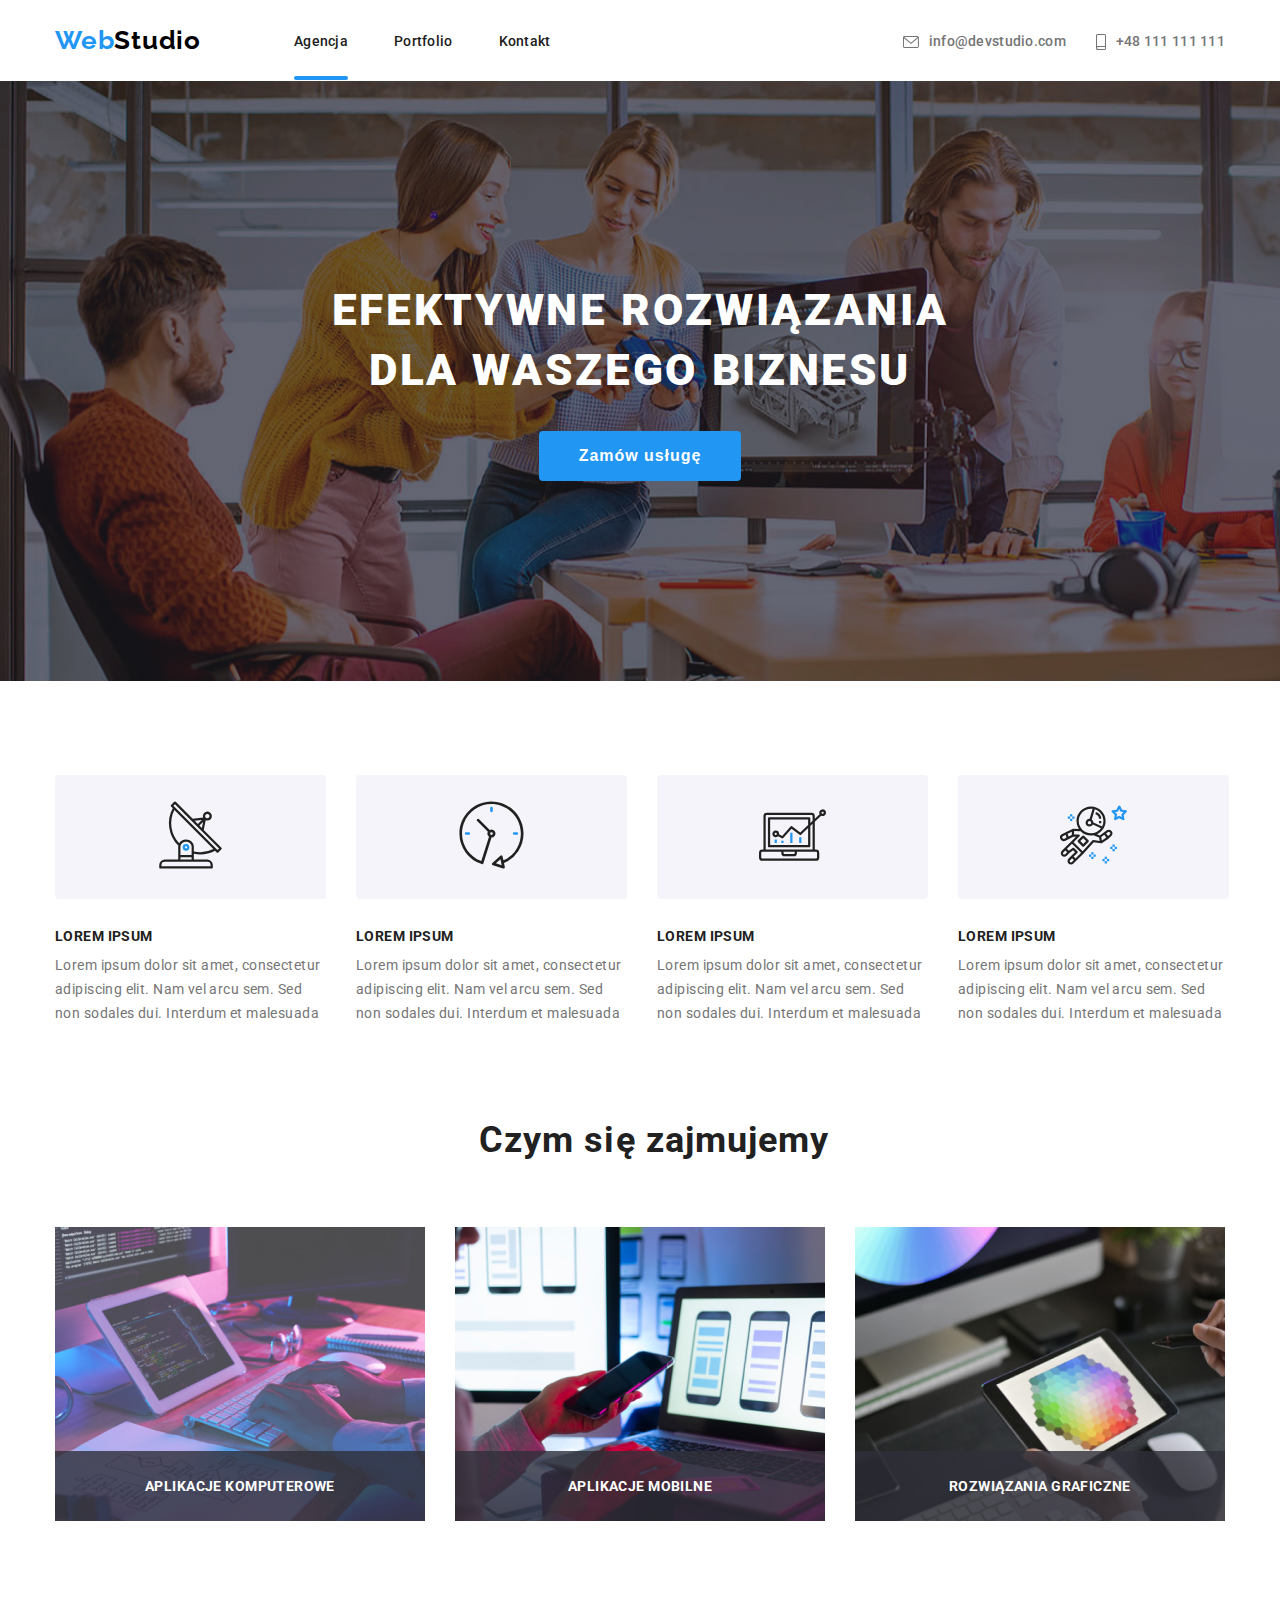
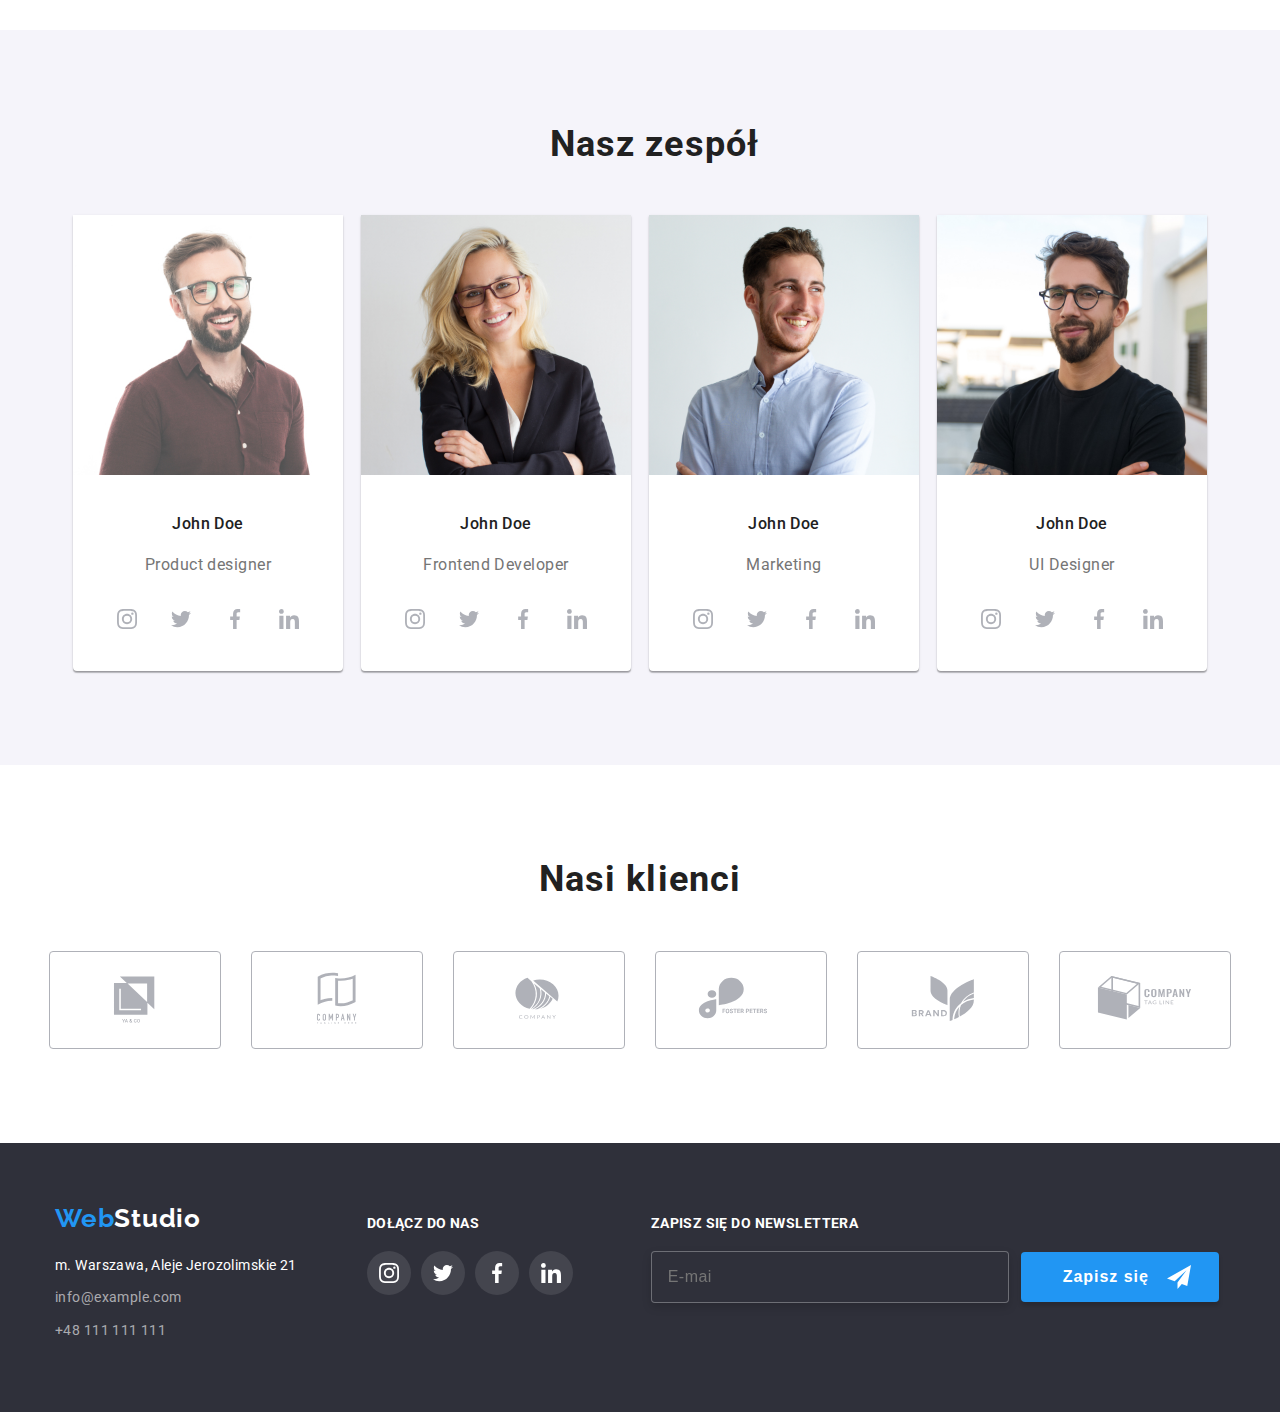
==== index.html @ a0b30bcf "BEM" ====
<!DOCTYPE html>
<html lang="pl">
  <head>
    <meta charset="UTF-8" />
    <meta http-equiv="X-UA-Compatible" content="IE=edge" />
    <meta name="viewport" content="width=device-width, initial-scale=1.0" />
    <title>WebStudio</title>
    <link rel="preconnect" href="https://fonts.googleapis.com" />
    <link rel="preconnect" href="https://fonts.gstatic.com" crossorigin />
    <link
      href="https://fonts.googleapis.com/css2?family=Raleway:wght@700&family=Roboto:wght@400;500;700;900&display=swap"
      rel="stylesheet"
    />
    <link rel="stylesheet" href="./css/styles.css" />
  </head>
  <body>
    <header class="header header--underline">
      <div class="container nav-container">
        <div class="nav-left nav-container">
          <a class="header_logo" href="./"><span class="logo--blue">Web</span>Studio</a>
          <nav>
            <ul class="list-flex nav">
              <li><a class="nav_link nav_link--active" href="./">Agencja</a></li>
              <li><a class="nav_link" href="./portfolio.html">Portfolio</a></li>
              <li><a class="nav_link" href="#">Kontakt</a></li>
            </ul>
          </nav>
        </div>
        <ul class="list-flex contact">
          <li>
            <a class="contact_link" href="mailto:info@devstudio.com"
              ><svg class="contact_icon" width="16" height="12">
                <use href="./images/icons.svg#icon-envelope"></use></svg
              >info@devstudio.com</a
            >
          </li>
          <li>
            <a class="contact_link" href="tel:+48111111111"
              ><svg class="contact_icon" width="10" height="16">
                <use href="./images/icons.svg#icon-smartphone"></use></svg
              >+48 111 111 111</a
            >
          </li>
        </ul>
      </div>
    </header>
    <main>
      <section class="section">
        <div class="hero">
          <div class="hero_image">
            <div class="container">
              <h1 class="hero_slogan">Efektywne rozwiązania dla waszego biznesu</h1>
              <button data-modal-open type="button" class="hero_button">Zamów usługę</button>
              <div class="modal_backdrop is-hidden" data-modal>
                <div class="modal">
                  <button data-modal-close type="button" class="modal_button">X</button>
                  <h3 class="modal_header">Zostaw swoje dane w formularzu poniżej</h3>
                  <form name="order-form">
                    <label class="modal_label">
                      <svg class="modal_icon" width="12" height="12">
                        <use href="./images/icons.svg#icon-person"></use>
                      </svg>
                      Imię
                      <input class="modal_input" type="name" name="name" autocomplete="on" />
                    </label>
                    <label class="modal_label">
                      <svg class="modal_icon" width="13" height="13">
                        <use href="./images/icons.svg#icon-telephone"></use>
                      </svg>
                      Telefon
                      <input class="modal_input" type="tel" name="phone" autocomplete="on" />
                    </label>
                    <label class="modal_label">
                      <svg class="modal_icon" width="15" height="12">
                        <use href="./images/icons.svg#icon-mail"></use>
                      </svg>
                      Email
                      <input class="modal_input" type="email" name="email" autocomplete="on" />
                    </label>
                    <label class="modal_label">
                      Feedback
                      <textarea
                        class="modal_comment-box"
                        name="comment"
                        placeholder="Wprowadź tekst"
                      ></textarea>
                    </label>
                    <label class="modal_checkbox-label">
                      <input class="modal_checkbox" type="checkbox" name="terms" />
                      <svg class="modal_checkbox-checked" width="13" height="10">
                        <use href="./images/icons.svg#icon-checked"></use>
                      </svg>
                      <span class="modal_terms"
                        >Oświadczam iż akceptuję <a class="modal_link" href="#">Regulamin</a> i
                        <a class="modal_link" href="#">Politykę Prywatności</a>.</span
                      >
                    </label>
                    <button class="modal_submit-button" type="submit">Wyślij</button>
                  </form>
                </div>
              </div>
            </div>
          </div>
        </div>
      </section>
      <section class="section">
        <div class="container">
          <div class="lorem-section">
            <article>
              <div class="lorem-section_icon">
                <svg width="67" height="70">
                  <use href="./images/icons.svg#icon-antenna"></use>
                </svg>
              </div>
              <h4 class="lorem-section_header">Lorem ipsum</h4>
              <p class="lorem-section_paragraph">
                Lorem ipsum dolor sit amet, consectetur adipiscing elit. Nam vel arcu sem. Sed non
                sodales dui. Interdum et malesuada
              </p>
            </article>
            <article>
              <div class="lorem-section_icon">
                <svg width="67" height="70">
                  <use href="./images/icons.svg#icon-clock"></use>
                </svg>
              </div>
              <h4 class="lorem-section_header">Lorem ipsum</h4>
              <p class="lorem-section_paragraph">
                Lorem ipsum dolor sit amet, consectetur adipiscing elit. Nam vel arcu sem. Sed non
                sodales dui. Interdum et malesuada
              </p>
            </article>
            <article>
              <div class="lorem-section_icon">
                <svg width="67" height="70">
                  <use href="./images/icons.svg#icon-diagram"></use>
                </svg>
              </div>
              <h4 class="lorem-section_header">Lorem ipsum</h4>
              <p class="lorem-section_paragraph">
                Lorem ipsum dolor sit amet, consectetur adipiscing elit. Nam vel arcu sem. Sed non
                sodales dui. Interdum et malesuada
              </p>
            </article>
            <article>
              <div class="lorem-section_icon">
                <svg width="67" height="70">
                  <use href="./images/icons.svg#icon-astronaut"></use>
                </svg>
              </div>
              <h4 class="lorem-section_header">Lorem ipsum</h4>
              <p class="lorem-section_paragraph">
                Lorem ipsum dolor sit amet, consectetur adipiscing elit. Nam vel arcu sem. Sed non
                sodales dui. Interdum et malesuada
              </p>
            </article>
          </div>
        </div>
      </section>
      <section class="section">
        <div class="container">
          <h2 class="mission_header">Czym się zajmujemy</h2>
          <div class="mission_flex">
            <ul class="list-flex">
              <li class="mission_frame">
                <div class="mission_box">
                  <img
                    class="mission_img"
                    src="images/desktop.jpg"
                    alt="biurko programisty"
                    width="370"
                    height="294"
                  />
                  <p class="mission_title">Aplikacje komputerowe</p>
                </div>
              </li>
              <li class="mission_frame">
                <div class="mission_box">
                  <img
                    class="mission_img"
                    src="images/smartphone.jpg"
                    alt="tworzenie aplikacji moblinej"
                    width="370"
                    height="294"
                  />
                  <p class="mission_title">Aplikacje mobilne</p>
                </div>
              </li>
              <li class="mission_frame">
                <div class="mission_box">
                  <img
                    class="mission_img"
                    src="images/colors.jpg"
                    alt="paleta kolorów"
                    width="370"
                    height="294"
                  />
                  <p class="mission_title">Rozwiązania graficzne</p>
                </div>
              </li>
            </ul>
          </div>
        </div>
      </section>
      <section class="section team">
        <div class="container">
          <h2 class="team_header">Nasz zespół</h2>
          <ul class="list-flex team_box">
            <li class="team_frame">
              <img
                src="images/productdesigner.jpg"
                alt="john doe, product designer"
                width="270"
                height="260"
              />
              <h3 class="team_name">John Doe</h3>
              <p class="team_position">Product designer</p>
              <div class="team_social-icons">
                <a class="team_icon-box" href="#">
                  <svg class="team_icon" width="20" height="20">
                    <use href="./images/icons.svg#icon-instagram"></use>
                  </svg>
                </a>
                <a class="team_icon-box" href="#">
                  <svg class="team_icon" width="20" height="20">
                    <use href="./images/icons.svg#icon-twitter"></use>
                  </svg>
                </a>
                <a class="team_icon-box" href="#">
                  <svg class="team_icon" width="20" height="20">
                    <use href="./images/icons.svg#icon-facebook"></use>
                  </svg>
                </a>
                <a class="team_icon-box" href="#">
                  <svg class="team_icon" width="20" height="20">
                    <use href="./images/icons.svg#icon-linkedin"></use>
                  </svg>
                </a>
              </div>
            </li>
            <li class="team_frame">
              <img
                src="images/frontenddev.jpg"
                alt="john doe, frontend developer"
                width="270"
                height="260"
              />
              <h3 class="team_name">John Doe</h3>
              <p class="team_position">Frontend Developer</p>
              <div class="team_social-icons">
                <a class="team_icon-box" href="#">
                  <svg class="team_icon" width="20" height="20">
                    <use href="./images/icons.svg#icon-instagram"></use>
                  </svg>
                </a>
                <a class="team_icon-box" href="#">
                  <svg class="team_icon" width="20" height="20">
                    <use href="./images/icons.svg#icon-twitter"></use>
                  </svg>
                </a>
                <a class="team_icon-box" href="#">
                  <svg class="team_icon" width="20" height="20">
                    <use href="./images/icons.svg#icon-facebook"></use>
                  </svg>
                </a>
                <a class="team_icon-box" href="#">
                  <svg class="team_icon" width="20" height="20">
                    <use href="./images/icons.svg#icon-linkedin"></use>
                  </svg>
                </a>
              </div>
            </li>
            <li class="team_frame">
              <img src="images/marketing.jpg" alt="john doe, marketing" width="270" height="260" />
              <h3 class="team_name">John Doe</h3>
              <p class="team_position">Marketing</p>
              <div class="team_social-icons">
                <a class="team_icon-box" href="#">
                  <svg class="team_icon" width="20" height="20">
                    <use href="./images/icons.svg#icon-instagram"></use>
                  </svg>
                </a>
                <a class="team_icon-box" href="#">
                  <svg class="team_icon" width="20" height="20">
                    <use href="./images/icons.svg#icon-twitter"></use>
                  </svg>
                </a>
                <a class="team_icon-box" href="#">
                  <svg class="team_icon" width="20" height="20">
                    <use href="./images/icons.svg#icon-facebook"></use>
                  </svg>
                </a>
                <a class="team_icon-box" href="#">
                  <svg class="team_icon" width="20" height="20">
                    <use href="./images/icons.svg#icon-linkedin"></use>
                  </svg>
                </a>
              </div>
            </li>
            <li class="team_frame">
              <img
                src="images/uidesigner.jpg"
                alt="john doe, UI designer"
                width="270"
                height="260"
              />
              <h3 class="team_name">John Doe</h3>
              <p class="team_position">UI Designer</p>
              <div class="team_social-icons">
                <a class="team_icon-box" href="#">
                  <svg class="team_icon" width="20" height="20">
                    <use href="./images/icons.svg#icon-instagram"></use>
                  </svg>
                </a>
                <a class="team_icon-box" href="#">
                  <svg class="team_icon" width="20" height="20">
                    <use href="./images/icons.svg#icon-twitter"></use>
                  </svg>
                </a>
                <a class="team_icon-box" href="#">
                  <svg class="team_icon" width="20" height="20">
                    <use href="./images/icons.svg#icon-facebook"></use>
                  </svg>
                </a>
                <a class="team_icon-box" href="#">
                  <svg class="team_icon" width="20" height="20">
                    <use href="./images/icons.svg#icon-linkedin"></use>
                  </svg>
                </a>
              </div>
            </li>
          </ul>
        </div>
      </section>
      <section class="section">
        <div class="container">
          <h2 class="clients_header">Nasi klienci</h2>
          <ul class="clients_list">
            <li>
              <a href="#" class="clients_link">
                <svg width="106" height="60">
                  <use href="./images/icons.svg#icon-logo1"></use>
                </svg>
              </a>
            </li>
            <li>
              <a href="#" class="clients_link">
                <svg width="106" height="60">
                  <use href="./images/icons.svg#icon-logo2"></use>
                </svg>
              </a>
            </li>
            <li>
              <a href="#" class="clients_link">
                <svg width="106" height="60">
                  <use href="./images/icons.svg#icon-logo3"></use>
                </svg>
              </a>
            </li>
            <li>
              <a href="#" class="clients_link">
                <svg width="106" height="60">
                  <use href="./images/icons.svg#icon-logo4"></use>
                </svg>
              </a>
            </li>
            <li>
              <a href="#" class="clients_link">
                <svg width="106" height="60">
                  <use href="./images/icons.svg#icon-logo5"></use>
                </svg>
              </a>
            </li>
            <li>
              <a href="#" class="clients_link">
                <svg width="106" height="60">
                  <use href="./images/icons.svg#icon-logo6"></use>
                </svg>
              </a>
            </li>
          </ul>
        </div>
      </section>
    </main>
    <footer class="footer">
      <div class="container footer_container">
        <div>
          <div class="footer_logo">
            <a href="./"><span class="logo--blue">Web</span>Studio</a>
          </div>
          <address>
            <p class="footer_address">m. Warszawa, Aleje Jerozolimskie 21</p>
            <p class="footer_address"><a href="mailto:info@example.com">info@example.com</a></p>
            <p class="footer_address"><a href="tel:+48111111111">+48 111 111 111</a></p>
          </address>
        </div>
        <div class="join">
          <h3 class="join_header">Dołącz do nas</h3>
          <ul class="list-flex join_social">
            <li>
              <a class="join_icon-box" href="#">
                <svg class="join_icon" width="20" height="20">
                  <use href="./images/icons.svg#icon-instagram"></use>
                </svg>
              </a>
            </li>
            <li>
              <a class="join_icon-box" href="#">
                <svg class="join_icon" width="20" height="20">
                  <use href="./images/icons.svg#icon-twitter"></use>
                </svg>
              </a>
            </li>
            <li>
              <a class="join_icon-box" href="#">
                <svg class="join_icon" width="20" height="20">
                  <use href="./images/icons.svg#icon-facebook"></use>
                </svg>
              </a>
            </li>
            <li>
              <a class="join_icon-box" href="#">
                <svg class="join_icon" width="20" height="20">
                  <use href="./images/icons.svg#icon-linkedin"></use>
                </svg>
              </a>
            </li>
          </ul>
        </div>
        <div class="newsletter">
          <h3 class="newsletter_header">Zapisz się do newslettera</h3>
          <form>
            <div class="newsletter_box">
              <label>
                <input
                  type="email"
                  name="email"
                  class="newsletter_input"
                  placeholder="E-mail"
                  autocomplete="on"
                />
              </label>
              <button class="newsletter_button" type="submit">
                Zapisz się
                <svg class="newsletter_icon" width="24" height="24">
                  <use href="./images/icons.svg#icon-send"></use>
                </svg>
              </button>
            </div>
          </form>
        </div>
      </div>
    </footer>
    <script src="./js/modal.js"></script>
  </body>
</html>
---- css/styles.css ----
:root {
  --white: #fff;
  --dark-grey: #212121;
  --light-grey: #757575;
  --blue: #2196f3;
  --gunmetal: #2f303a;
  --complementary: #f5f4fa;
  --icon-grey: #afb1b8;
}

body {
  font-family: 'Roboto', sans-serif;
}

* {
  box-sizing: border-box;
  margin: 0;
  padding: 0;
}

.list-flex {
  list-style-type: none;
  display: flex;
}

.section {
  padding-bottom: 94px;
}

.container {
  max-width: 1200px;
  margin: 0 auto;
  padding-left: 15px;
  padding-right: 15px;
}

/* Nav section */

.header {
  padding: 25px 0;
}

.header--underline {
  box-shadow: 0px 4px 4px -4px rgba(0, 0, 0, 0.25);
}

.nav-container {
  display: flex;
  justify-content: space-between;
  align-items: center;
}

.nav-left {
  gap: 0 93px;
}

.header_logo,
.header_logo:link,
.header_logo:visited {
  color: #000;
  font-family: 'Raleway', sans-serif;
  font-weight: 700;
  font-size: 26px;
  line-height: 1.19;
  letter-spacing: 0.03em;
  text-decoration: none;
}

.logo--blue {
  color: var(--blue);
}

.nav {
  gap: 0 46px;
}

.nav_link:link,
.nav_link:visited {
  font-size: 14px;
  font-weight: 500;
  line-height: 1.14;
  color: var(--dark-grey);
  letter-spacing: 0.02em;
  text-decoration: none;
}

.nav_link:hover,
.nav_link:focus,
.nav_link:active {
  color: var(--blue);
}

.nav_link--active {
  position: relative;
  color: var(--blue);
}

.nav_link--active::after {
  content: '';
  position: absolute;
  display: block;
  top: 43px;
  width: 100%;
  height: 4px;
  border-radius: 2px;
  background-color: var(--blue);
}

.contact {
  gap: 0 30px;
}

.contact_link:link,
.contact_link:visited {
  font-size: 14px;
  font-weight: 500;
  line-height: 1.14;
  color: var(--light-grey);
  letter-spacing: 0.02em;
  text-decoration: none;
}

.contact_link:hover,
.contact_link:active,
.contact_link:focus {
  color: var(--blue);
}

.contact_icon {
  vertical-align: middle;
  margin-right: 10px;
  fill: currentColor;
}

/* Agencja */

.hero {
  background-color: var(--gunmetal);
}

.hero_image {
  background: linear-gradient(to right, rgba(47, 48, 58, 0.4), rgba(47, 48, 58, 0.4)),
    url(../images/background.png);

  text-align: center;
  padding: 200px 0;
  margin: 0 auto;
  display: flex;
  text-align: center;
  max-width: 1600px;
}

.hero_slogan {
  font-weight: 900;
  font-size: 44px;
  line-height: 1.36;
  color: var(--white);
  text-transform: uppercase;
  text-align: center;
  vertical-align: top;
  letter-spacing: 0.06em;
  margin-bottom: 30px;
  max-width: 696px;
}

.hero_button {
  font-size: 16px;
  line-height: 1.87;
  font-weight: 700;
  color: var(--white);
  background-color: var(--blue);
  border: var(--blue);
  text-align: center;
  letter-spacing: 0.06em;
  border-radius: 4px;
  cursor: pointer;
  padding: 10px 40px;
  white-space: nowrap;
  transition-property: background-color, color, box-shadow;
  transition-duration: 250ms;
  transition-timing-function: cubic-bezier(0.4, 0, 0.2, 1);
}

.hero_button:hover,
.hero_button:focus {
  background-color: var(--white);
  color: var(--blue);
  box-shadow: 2px 2px 5px 0px rgba(33, 150, 243, 0.8);
}

/* Lorem section */

.lorem-section {
  display: flex;
  gap: 30px;
}

.lorem-section_icon {
  background-color: var(--complementary);
  padding: 25px 102px;
  border-radius: 4px;
}

.lorem-section_header {
  color: var(--dark-grey);
  font-size: 14px;
  line-height: 1.14;
  text-transform: uppercase;
  font-weight: 700;
  letter-spacing: 0.03em;
  padding-bottom: 10px;
  padding-top: 30px;
  text-align: left;
}

.lorem-section_paragraph {
  color: var(--light-grey);
  font-size: 14px;
  line-height: 1.7;
  font-weight: 400;
  letter-spacing: 0.03em;
}

/* Mission */

.mission_flex {
  display: flex;
  justify-content: center;
}

.mission_header {
  color: var(--dark-grey);
  font-size: 36px;
  line-height: 1.16;
  font-weight: 700;
  text-align: center;
  vertical-align: top;
  letter-spacing: 0.03em;
  padding: 0px 424px 50px 424px;
  white-space: nowrap;
}

.mission_frame {
  margin: 15px;
}

.mission_box {
  position: relative;
}

.mission_title {
  position: absolute;
  background: rgba(47, 48, 58, 0.8);
  color: var(--white);
  padding: 27px;
  font-size: 14px;
  font-weight: 700;
  text-align: center;
  vertical-align: top;
  letter-spacing: 0.03em;
  text-transform: uppercase;
  white-space: nowrap;
  bottom: 0;
  right: 0;
  left: 0;
}

.mission_img {
  display: block;
}

/* Team */

.team {
  background-color: var(--complementary);
  display: flex;
  justify-content: space-evenly;
}

.team_header {
  color: var(--dark-grey);
  font-size: 36px;
  line-height: 1.16;
  font-weight: 700;
  text-align: center;
  vertical-align: top;
  letter-spacing: 0.03em;
  padding: 94px 495px 50px 495px;
  white-space: nowrap;
}

.team_box {
  justify-content: space-evenly;
}

.team_frame {
  background-color: var(--white);
  border-radius: 0px 0px 4px 4px;
  box-shadow: 0px 1px 3px rgba(0, 0, 0, 0.12), 0px 1px 1px rgba(0, 0, 0, 0.14),
    0px 2px 1px rgba(0, 0, 0, 0.2);
  align-items: center;
  padding-bottom: 30px;
}

.team_name {
  color: var(--dark-grey);
  font-size: 16px;
  line-height: 1.9;
  font-weight: 500;
  text-align: center;
  vertical-align: top;
  letter-spacing: 0.03em;
  padding: 30px 99px 10px;
}

.team_position {
  color: var(--light-grey);
  font-size: 16px;
  line-height: 1.9;
  font-weight: 400;
  text-align: center;
  vertical-align: top;
  letter-spacing: 0.03em;
}

.team_social-icons {
  display: flex;
  padding: 0 32px;
  margin-top: 16px;
  gap: 10px;
}

.team_icon-box {
  background: rgba(255, 255, 255, 0.1);
  border-radius: 50%;
  padding: 12px 12px;
}

.team_icon-box:hover {
  background: var(--blue);
}

.team_icon {
  fill: var(--icon-grey);
  vertical-align: middle;
}

.team_icon-box:hover > .team_icon {
  fill: var(--white);
}

/* Clients */

.clients_header {
  color: var(--dark-grey);
  font-size: 36px;
  line-height: 1.16;
  font-weight: 700;
  text-align: center;
  vertical-align: top;
  letter-spacing: 0.03em;
  padding: 94px 424px 50px 424px;
}

.clients_list {
  justify-content: center;
  gap: 30px;
  list-style-type: none;
  display: flex;
}

.clients_link {
  display: block;
  border: 1px solid var(--icon-grey);
  border-radius: 4px;
  fill: var(--icon-grey);
  padding: 17.71px 32px 14.25px 32px;
}

.clients_link:hover {
  fill: var(--blue);
  border: 1px solid var(--blue);
  border-radius: 4px;
}

/* Footer */

.footer {
  background-color: var(--gunmetal);
  padding: 60px 0px;
}

.footer_container {
  display: flex;
  gap: 70px;
}

.footer_logo,
.footer_logo a:link,
.footer_logo a:visited {
  color: var(--white);
  font-family: 'Raleway', sans-serif;
  font-weight: 700;
  font-size: 26px;
  line-height: 1.19;
  letter-spacing: 0.03em;
  text-decoration: none;
  padding-bottom: 20px;
}

.footer_address {
  font-style: normal;
  color: var(--white);
  font-size: 14px;
  line-height: 1.7;
  letter-spacing: 0.03em;
  padding-bottom: 9px;
}

.footer_address a:link {
  color: rgba(255, 255, 255, 0.6);
  text-decoration: none;
}

.footer_address--odd {
  text-decoration: underline rgba(255, 255, 255, 0.6);
}

.join_header {
  color: var(--white);
  font-size: 14px;
  line-height: 1.16;
  font-weight: 700;
  letter-spacing: 0.03em;
  margin-bottom: 20px;
  text-transform: uppercase;
  padding-top: 12px;
}

.join_social {
  gap: 10px;
}

.join_icon-box {
  display: flex;
  background: rgba(255, 255, 255, 0.1);
  border-radius: 50%;
  padding: 12px 12px;
}

.join_icon-box:hover {
  background: var(--blue);
}

.join_icon {
  fill: var(--white);
  vertical-align: middle;
}

.newsletter {
  padding-left: 8px;
  padding-top: 12px;
}

.newsletter_header {
  color: var(--white);
  font-size: 14px;
  line-height: 1.16;
  font-weight: 700;
  letter-spacing: 0.03em;
  margin-bottom: 20px;
  text-transform: uppercase;
}

.newsletter_box {
  display: flex;
  gap: 12px;
  align-items: center;
}

.newsletter_input {
  background-color: var(--gunmetal);
  color: rgba(255, 255, 255, 0.6);
  border: 1px solid rgba(255, 255, 255, 0.3);
  filter: drop-shadow(0px 4px 4px rgba(0, 0, 0, 0.15));
  border-radius: 4px;
  letter-spacing: 0.03em;
  font-weight: 400;
  font-size: 16px;
  line-height: 1.25;
  padding: 15px 295px 15px 16px;
  max-width: 358px;
}

.newsletter_input:hover,
.newsletter_input:focus,
.newsletter_input:active {
  border: 1px solid rgba(33, 150, 243, 0.3);
  outline: none;
}

.newsletter_button {
  font-size: 16px;
  line-height: 1.87;
  font-weight: 700;
  color: var(--white);
  background-color: var(--blue);
  border: var(--blue);
  letter-spacing: 0.06em;
  border-radius: 4px;
  box-shadow: 0px 4px 4px rgba(0, 0, 0, 0.15);
  cursor: pointer;
  white-space: nowrap;
  display: flex;
  align-items: center;
  gap: 18px;
  padding: 10px 28px 10px 42px;
  transition-property: background-color, color, box-shadow;
  transition-duration: 250ms;
  transition-timing-function: cubic-bezier(0.4, 0, 0.2, 1);
}

.newsletter_icon {
  fill: var(--white);
}

.newsletter_button:hover,
.newsletter_button:focus {
  background-color: var(--white);
  color: var(--blue);
  box-shadow: 2px 2px 5px 0px rgba(33, 150, 243, 0.8);
}

.newsletter_button:hover > .newsletter_icon,
.newsletter_button:focus > .newsletter_icon {
  fill: var(--blue);
}

/* Portfolio */

.portfolio-nav {
  display: flex;
  margin: 100px auto 50px auto;
}

.portfolio-nav_btn {
  background-color: var(--complementary);
  color: var(--dark-grey);
  border: none;
  border-radius: 4px;
  text-align: center;
  font-weight: 500;
  font-size: 16px;
  line-height: 1.8;
  letter-spacing: 0.03em;
  cursor: pointer;
  padding: 6px 22px;
  margin-right: 8px;
}

.portfolio-nav_btn:hover,
.portfolio-nav_btn:focus {
  background-color: var(--blue);
  color: var(--white);
  border: none;
  border-radius: 4px;
  text-align: center;
  font-weight: 500;
  font-size: 16px;
  line-height: 1.8;
  letter-spacing: 0.03em;
  box-shadow: 0px 3px 1px rgba(0, 0, 0, 0.1), 0px 1px 2px rgba(0, 0, 0, 0.08),
    0px 2px 2px rgba(0, 0, 0, 0.12);
}

.portfolio {
  display: flex;
}

.portfolio_box {
  flex-wrap: wrap;
  justify-content: space-evenly;
}

.portfolio_display {
  border: 1px solid #eee;
  border-radius: 1px;
  margin-top: 30px;
}

.portfolio_display:hover {
  box-shadow: 0px 1px 1px rgba(0, 0, 0, 0.12), 0px 4px 4px rgba(0, 0, 0, 0.06),
    1px 4px 6px rgba(0, 0, 0, 0.16);
  border: 1px solid #eeeeee;
  cursor: pointer;
}

.portfolio_overlay {
  position: relative;
  width: 370px;
  height: 274px;
  overflow: hidden;
}

.portfolio_description {
  position: absolute;
  bottom: 0;
  left: 0;
  width: 100%;
  height: 100%;
  background-color: rgba(33, 150, 243, 0.9);
  transform: translatey(100%);
  transition: transform 250ms cubic-bezier(0.4, 0, 0.2, 1);
  color: var(--white);
  font-size: 18px;
  line-height: 1.6;
  font-weight: 400;
  text-align: left;
  letter-spacing: 0.03em;
  padding: 49px 45px 49px 24px;
}

.portfolio_display:hover .portfolio_description {
  transform: translatey(0);
}

.portfolio_header {
  color: var(--dark-grey);
  font-size: 18px;
  line-height: 2;
  font-weight: 700;
  text-align: left;
  vertical-align: top;
  letter-spacing: 0.06em;
  padding: 20px 24px 4px 24px;
}

.portfolio_product {
  color: var(--light-grey);
  font-size: 16px;
  line-height: 1.9;
  font-weight: 400;
  text-align: left;
  vertical-align: top;
  letter-spacing: 0.03em;
  padding: 4px 24px 20px 24px;
}

/* Modal */

.modal_backdrop {
  position: fixed;
  left: 0;
  top: 0;
  width: 100%;
  height: 100%;
  background: rgba(0, 0, 0, 0.2);
  transition-property: visibility, opacity;
  transition-duration: 500ms;
  transition-timing-function: ease-in-out;
  z-index: 1;
}

.is-hidden {
  pointer-events: none;
  visibility: hidden;
  opacity: 0;
}

.modal {
  width: 528px;
  height: 581px;
  background: var(--white);
  box-shadow: 0px 1px 3px rgba(0, 0, 0, 0.12), 0px 1px 1px rgba(0, 0, 0, 0.14),
    0px 2px 1px rgba(0, 0, 0, 0.2);
  border-radius: 4px;
  position: fixed;
  left: 50%;
  top: 50%;
  visibility: visible;
  transform: translate(-50%, -50%);
  padding: 40px;
}

.modal_button {
  color: #000;
  background-color: var(--white);
  border: 1px solid rgba(0, 0, 0, 0.1);
  border-radius: 50%;
  cursor: pointer;
  position: absolute;
  right: 8px;
  top: 8px;
  width: 30px;
  height: 30px;
}

.modal_button:hover,
.modal_button:focus {
  color: var(--blue);
}

.modal_header {
  color: var(--dark-grey);
  font-size: 20px;
  line-height: 1.15;
  font-weight: 700;
  text-align: center;
  letter-spacing: 0.03em;
  margin-bottom: 12px;
}

.modal_label {
  color: var(--light-grey);
  font-style: normal;
  font-weight: 400;
  font-size: 12px;
  line-height: 1.1;
  letter-spacing: 0.01em;
  margin-bottom: 10px;
  text-align: left;
  position: relative;
  display: block;
}

.modal_icon {
  position: absolute;
  top: 33px;
  left: 15px;
  fill: var(--dark-grey);
}

.modal_label:hover > .modal_icon,
.modal_label:focus > .modal_icon,
.modal_label:active > .modal_icon {
  fill: var(--blue);
}

.modal_input {
  border: 1px solid rgba(33, 33, 33, 0.2);
  border-radius: 4px;
  width: 100%;
  height: 40px;
  display: block;
  margin-top: 4px;
  padding-left: 42px;
}

.modal_input:hover,
.modal_input:focus,
.modal_input:active {
  border: 1px solid var(--blue);
  border-radius: 4px;
  outline: none;
}

.modal_comment-box {
  color: rgba(117, 117, 117, 0.5);
  border: 1px solid rgba(33, 33, 33, 0.2);
  border-radius: 4px;
  letter-spacing: 0.01em;
  font-weight: 400;
  font-size: 12px;
  line-height: 1.16;
  font-style: normal;
  font-family: 'Roboto';
  width: 100%;
  height: 120px;
  resize: none;
  padding: 12px 16px;
  margin-top: 4px;
  margin-bottom: 10px;
}

.modal_comment-box:hover,
.modal_comment-box:focus,
.modal_comment-box:active {
  border: 1px solid var(--blue);
  border-radius: 4px;
  outline: none;
}

.modal_checkbox-label {
  position: relative;
  display: flex;
  align-items: center;
  margin-left: 14px;
  gap: 7px;
}

.modal_checkbox {
  background: #fff;
  appearance: none;
  border: 2px solid var(--dark-grey);
  width: 15px;
  height: 14px;
  border-radius: 2px;
  opacity: 0.8;
}

.modal_checkbox-checked {
  position: absolute;
  fill: var(--white);
  top: 50%;
  left: 1px;
  transform: translateY(-50%);
  opacity: 0;
  transition: opacity 250ms cubic-bezier(0.4, 0, 0.2, 1);
}

.modal_checkbox:checked {
  border: var(--blue);
  background: var(--blue);
}

.modal_checkbox:checked + .modal_checkbox-checked {
  opacity: 1;
  fill: var(--white);
}

.modal_terms {
  font-style: normal;
  font-weight: 400;
  font-size: 14px;
  line-height: 1.7;
  color: var(--light-grey);
  letter-spacing: 0.03em;
}

.modal_link {
  color: var(--blue);
}

.modal_submit-button {
  font-size: 16px;
  line-height: 1.87;
  font-weight: 700;
  color: var(--white);
  background-color: var(--blue);
  border: var(--blue);
  text-align: center;
  letter-spacing: 0.06em;
  border-radius: 4px;
  box-shadow: 0px 4px 4px rgba(0, 0, 0, 0.15);
  cursor: pointer;
  padding: 10px 76px;
  margin-top: 30px;
  transition: box-shadow 250ms cubic-bezier(0.4, 0, 0.2, 1);
}

.modal_submit-button:hover,
.modal_submit-button:focus {
  box-shadow: 5px 5px 5px 0px rgba(117, 117, 117, 1);
}
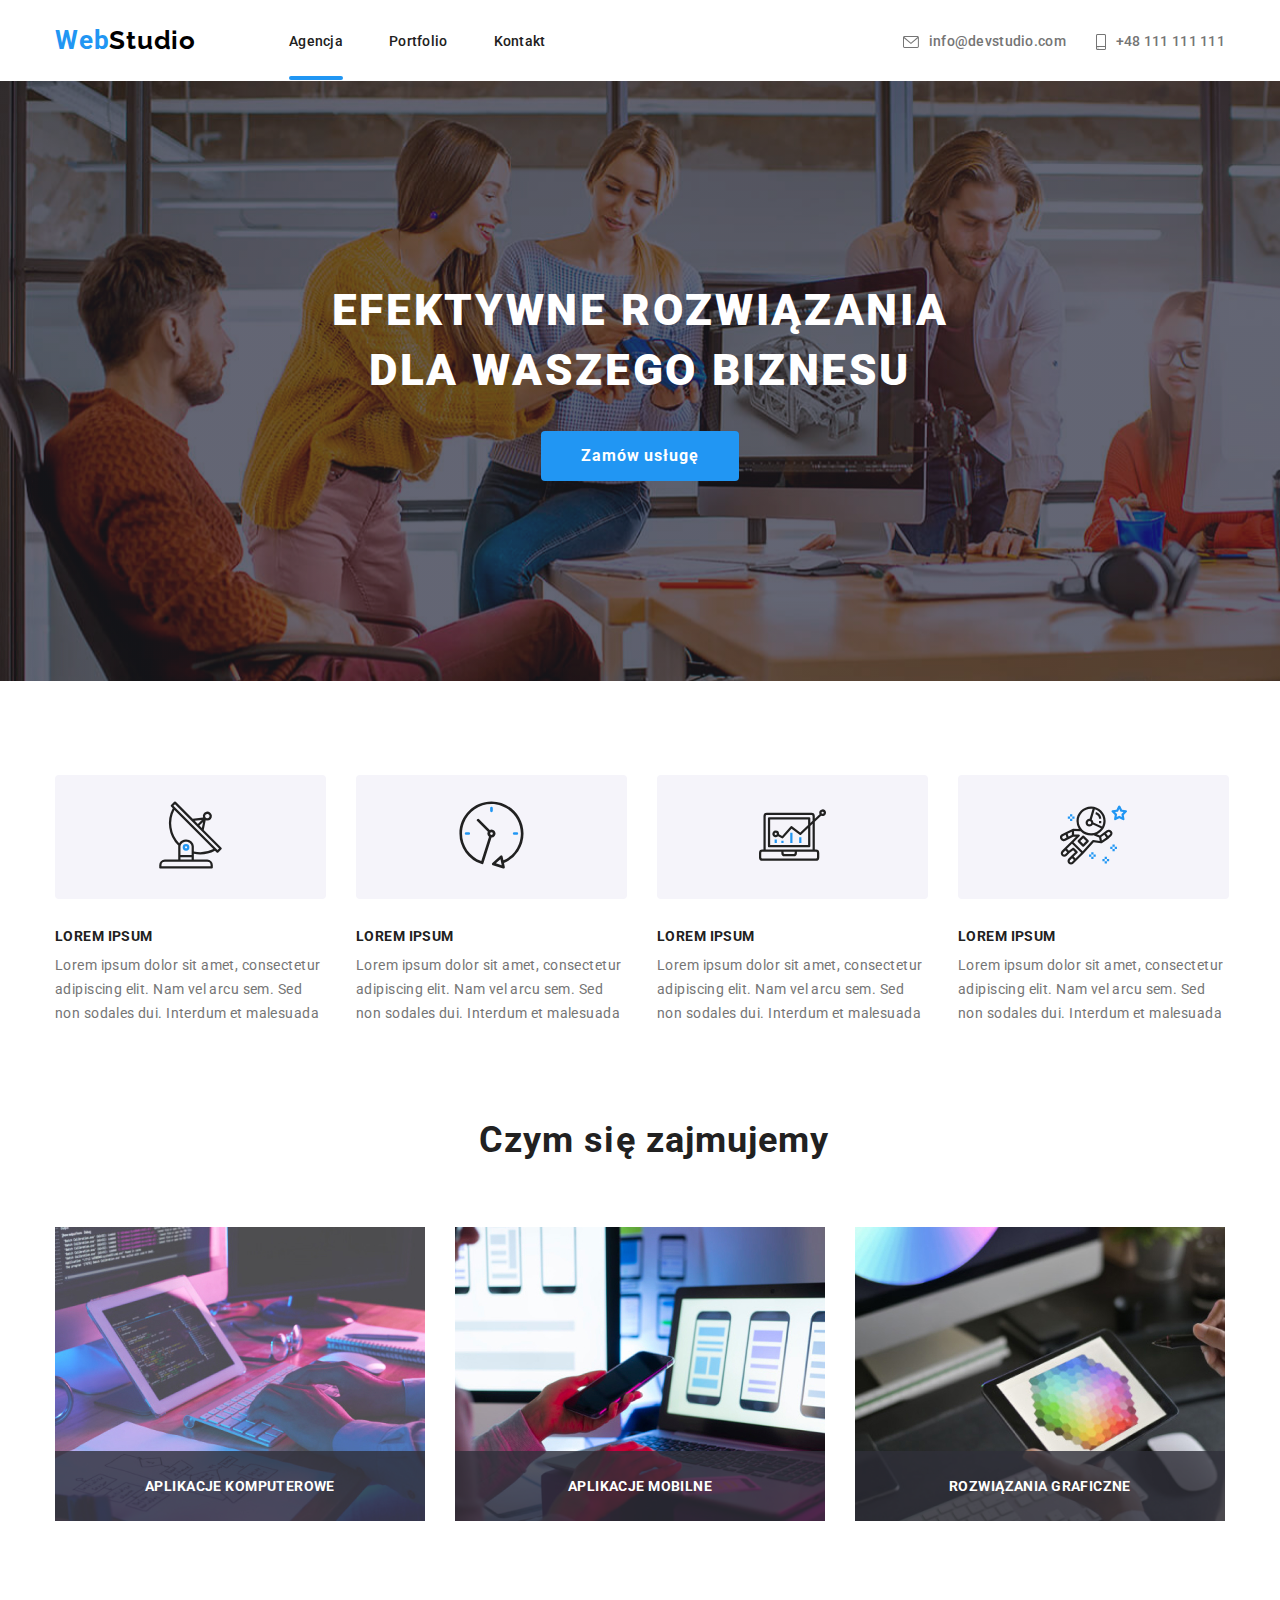
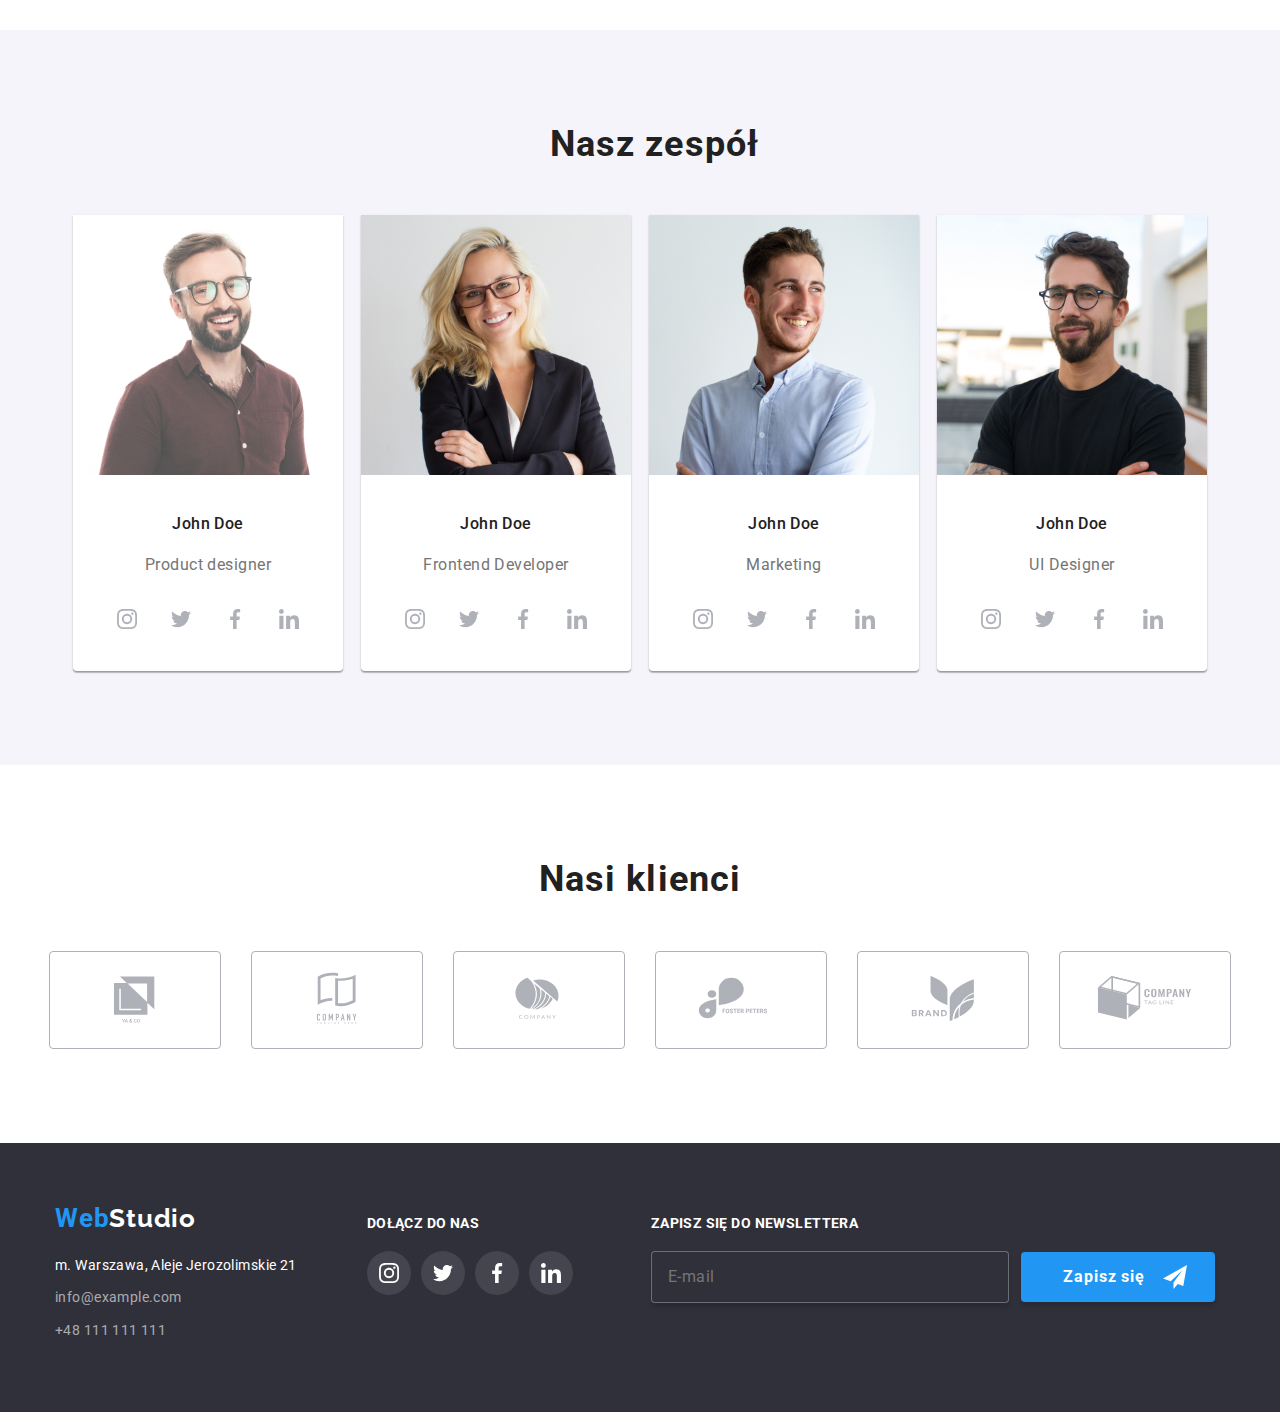
==== commit 8f7f86bf: "refactored CSS code" ====
--- a/index.html
+++ b/index.html
@@ -11,7 +11,7 @@
       href="https://fonts.googleapis.com/css2?family=Raleway:wght@700&family=Roboto:wght@400;500;700;900&display=swap"
       rel="stylesheet"
     />
-    <link rel="stylesheet" href="./css/styles.css" />
+    <link rel="stylesheet" href="./css/main.min.css" />
   </head>
   <body>
     <header class="header header--underline">
--- a/css/main.min.css
+++ b/css/main.min.css
@@ -0,0 +1 @@
+.logo,.footer_logo,.footer_logo a:link,.footer_logo a:visited,.header_logo,.header_logo:link,.header_logo:visited{font-family:"Raleway",sans-serif;font-weight:700;font-size:26px;line-height:1.19;letter-spacing:.03em;text-decoration:none}.button,.newsletter_button,.modal_submit-button,.hero_button{font-size:16px;line-height:1.87;font-weight:700;color:#fff;background-color:#2196f3;border:#2196f3;text-align:center;letter-spacing:.06em;border-radius:4px;cursor:pointer;white-space:nowrap}.info-header,.clients_header,.team_header,.mission_header{color:#212121;font-size:36px;line-height:1.16;font-weight:700;text-align:center;vertical-align:top;letter-spacing:.03em;white-space:nowrap}.social-box,.join_icon-box,.team_icon-box{background:rgba(255,255,255,.1);border-radius:50%;padding:12px 12px}.footer-header,.newsletter_header,.join_header{color:#fff;font-size:14px;line-height:1.16;font-weight:700;letter-spacing:.03em;margin-bottom:20px;text-transform:uppercase}.list-flex{list-style-type:none;display:-webkit-box;display:-ms-flexbox;display:flex}.section{padding-bottom:94px}.container{max-width:1200px;margin:0 auto;padding-left:15px;padding-right:15px}.header_logo,.header_logo:link,.header_logo:visited{color:#000}.logo--blue{color:#2196f3}.footer_logo,.footer_logo a:link,.footer_logo a:visited{color:#fff;padding-bottom:20px}.header{padding:25px 0}.header--underline{-webkit-box-shadow:0px 4px 4px -4px rgba(0,0,0,.25);box-shadow:0px 4px 4px -4px rgba(0,0,0,.25)}.nav-container{display:-webkit-box;display:-ms-flexbox;display:flex;-webkit-box-pack:justify;-ms-flex-pack:justify;justify-content:space-between;-webkit-box-align:center;-ms-flex-align:center;align-items:center}.nav-left{gap:0 93px}.nav{gap:0 46px}.nav_link:link,.nav_link:visited{font-size:14px;font-weight:500;line-height:1.14;color:#212121;letter-spacing:.02em;text-decoration:none}.nav_link:hover,.nav_link:focus,.nav_link:active{color:#2196f3}.nav_link--active{position:relative;color:#2196f3}.nav_link--active::after{content:"";position:absolute;display:block;top:43px;width:100%;height:4px;border-radius:2px;background-color:#2196f3}.contact{gap:0 30px}.contact_link:link,.contact_link:visited{font-size:14px;font-weight:500;line-height:1.14;color:#757575;letter-spacing:.02em;text-decoration:none}.contact_link:hover,.contact_link:active,.contact_link:focus{color:#2196f3}.contact_icon{vertical-align:middle;margin-right:10px;fill:currentColor}.hero{background-color:#2f303a}.hero_image{background:-webkit-gradient(linear, left top, right top, from(rgba(47, 48, 58, 0.4)), to(rgba(47, 48, 58, 0.4))),url(../images/background.png);background:linear-gradient(to right, rgba(47, 48, 58, 0.4), rgba(47, 48, 58, 0.4)),url(../images/background.png);text-align:center;padding:200px 0;margin:0 auto;display:-webkit-box;display:-ms-flexbox;display:flex;text-align:center;max-width:1600px}.hero_slogan{font-weight:900;font-size:44px;line-height:1.36;color:#fff;text-transform:uppercase;text-align:center;vertical-align:top;letter-spacing:.06em;margin-bottom:30px;max-width:696px}.hero_button{padding:10px 40px;white-space:nowrap;-webkit-transition-property:background-color,color,-webkit-box-shadow;transition-property:background-color,color,-webkit-box-shadow;transition-property:background-color,color,box-shadow;transition-property:background-color,color,box-shadow,-webkit-box-shadow;-webkit-transition-duration:250ms;transition-duration:250ms;-webkit-transition-timing-function:cubic-bezier(0.4, 0, 0.2, 1);transition-timing-function:cubic-bezier(0.4, 0, 0.2, 1)}.hero_button:hover,.hero_button:focus{background-color:#fff;color:#2196f3;-webkit-box-shadow:2px 2px 5px 0px rgba(33,150,243,.8);box-shadow:2px 2px 5px 0px rgba(33,150,243,.8)}.modal_backdrop{position:fixed;left:0;top:0;width:100%;height:100%;background:rgba(0,0,0,.2);-webkit-transition-property:visibility,opacity;transition-property:visibility,opacity;-webkit-transition-duration:500ms;transition-duration:500ms;-webkit-transition-timing-function:ease-in-out;transition-timing-function:ease-in-out;z-index:1}.is-hidden{pointer-events:none;visibility:hidden;opacity:0}.modal{width:528px;height:581px;background:#fff;-webkit-box-shadow:0px 1px 3px rgba(0,0,0,.12),0px 1px 1px rgba(0,0,0,.14),0px 2px 1px rgba(0,0,0,.2);box-shadow:0px 1px 3px rgba(0,0,0,.12),0px 1px 1px rgba(0,0,0,.14),0px 2px 1px rgba(0,0,0,.2);border-radius:4px;position:fixed;left:50%;top:50%;visibility:visible;-webkit-transform:translate(-50%, -50%);transform:translate(-50%, -50%);padding:40px}.modal_button{color:#000;background-color:#fff;border:1px solid rgba(0,0,0,.2);border-radius:50%;cursor:pointer;position:absolute;right:8px;top:8px;width:30px;height:30px}.modal_button:hover,.modal_button:focus{color:#2196f3}.modal_header{color:#212121;font-size:20px;line-height:1.15;font-weight:700;text-align:center;letter-spacing:.03em;margin-bottom:12px}.modal_label{color:#757575;font-style:normal;font-weight:400;font-size:12px;line-height:1.1;letter-spacing:.01em;margin-bottom:10px;text-align:left;position:relative;display:block}.modal_icon{position:absolute;top:33px;left:15px;fill:#212121}.modal_label:hover>.modal_icon,.modal_label:focus>.modal_icon,.modal_label:active>.modal_icon{fill:#2196f3}.modal_input{border:1px solid rgba(33,33,33,.2);border-radius:4px;width:100%;height:40px;display:block;margin-top:4px;padding-left:42px}.modal_input:hover,.modal_input:focus,.modal_input:active{border:1px solid #2196f3;border-radius:4px;outline:none}.modal_comment-box{color:rgba(117,117,117,.5);border:1px solid rgba(33,33,33,.2);border-radius:4px;letter-spacing:.01em;font-weight:400;font-size:12px;line-height:1.16;font-style:normal;font-family:"Roboto",sans-serif;width:100%;height:120px;resize:none;padding:12px 16px;margin-top:4px;margin-bottom:10px}.modal_comment-box:hover,.modal_comment-box:focus,.modal_comment-box:active{border:1px solid #2196f3;border-radius:4px;outline:none}.modal_checkbox-label{position:relative;display:-webkit-box;display:-ms-flexbox;display:flex;-webkit-box-align:center;-ms-flex-align:center;align-items:center;margin-left:14px;gap:7px}.modal_checkbox{background:#fff;-webkit-appearance:none;-moz-appearance:none;appearance:none;border:2px solid #212121;width:15px;height:14px;border-radius:2px;opacity:.8}.modal_checkbox-checked{position:absolute;fill:#fff;top:50%;left:1px;-webkit-transform:translateY(-50%);transform:translateY(-50%);opacity:0;-webkit-transition:opacity 250ms cubic-bezier(0.4, 0, 0.2, 1);transition:opacity 250ms cubic-bezier(0.4, 0, 0.2, 1)}.modal_checkbox:checked{border:#2196f3;background:#2196f3}.modal_checkbox:checked+.modal_checkbox-checked{opacity:1;fill:#fff}.modal_terms{font-style:normal;font-weight:400;font-size:14px;line-height:1.7;color:#757575;letter-spacing:.03em}.modal_link{color:#2196f3}.modal_submit-button{-webkit-box-shadow:0px 4px 4px rgba(0,0,0,.15);box-shadow:0px 4px 4px rgba(0,0,0,.15);padding:10px 76px;margin-top:30px;-webkit-transition:-webkit-box-shadow 250ms cubic-bezier(0.4, 0, 0.2, 1);transition:-webkit-box-shadow 250ms cubic-bezier(0.4, 0, 0.2, 1);transition:box-shadow 250ms cubic-bezier(0.4, 0, 0.2, 1);transition:box-shadow 250ms cubic-bezier(0.4, 0, 0.2, 1), -webkit-box-shadow 250ms cubic-bezier(0.4, 0, 0.2, 1)}.modal_submit-button:hover,.modal_submit-button:focus{-webkit-box-shadow:5px 5px 5px 0px #757575;box-shadow:5px 5px 5px 0px #757575}.lorem-section{display:-webkit-box;display:-ms-flexbox;display:flex;gap:30px}.lorem-section_icon{background-color:#f5f4fa;padding:25px 102px;border-radius:4px}.lorem-section_header{color:#212121;font-size:14px;line-height:1.14;text-transform:uppercase;font-weight:700;letter-spacing:.03em;padding-bottom:10px;padding-top:30px;text-align:left}.lorem-section_paragraph{color:#757575;font-size:14px;line-height:1.7;font-weight:400;letter-spacing:.03em}.mission_flex{display:-webkit-box;display:-ms-flexbox;display:flex;-webkit-box-pack:center;-ms-flex-pack:center;justify-content:center}.mission_header{padding:0px 424px 50px 424px}.mission_frame{margin:15px}.mission_box{position:relative}.mission_title{position:absolute;background:rgba(47,48,58,.8);color:#fff;padding:27px;font-size:14px;font-weight:700;text-align:center;vertical-align:top;letter-spacing:.03em;text-transform:uppercase;white-space:nowrap;bottom:0;right:0;left:0}.mission_img{display:block}.team{background-color:#f5f4fa;display:-webkit-box;display:-ms-flexbox;display:flex;-webkit-box-pack:space-evenly;-ms-flex-pack:space-evenly;justify-content:space-evenly}.team_header{padding:94px 495px 50px 495px}.team_box{-webkit-box-pack:space-evenly;-ms-flex-pack:space-evenly;justify-content:space-evenly}.team_frame{background-color:#fff;border-radius:0px 0px 4px 4px;-webkit-box-shadow:0px 1px 3px rgba(0,0,0,.12),0px 1px 1px rgba(0,0,0,.14),0px 2px 1px rgba(0,0,0,.2);box-shadow:0px 1px 3px rgba(0,0,0,.12),0px 1px 1px rgba(0,0,0,.14),0px 2px 1px rgba(0,0,0,.2);-webkit-box-align:center;-ms-flex-align:center;align-items:center;padding-bottom:30px}.team_name{color:#212121;font-size:16px;line-height:1.9;font-weight:500;text-align:center;vertical-align:top;letter-spacing:.03em;padding:30px 99px 10px}.team_position{color:#757575;font-size:16px;line-height:1.9;font-weight:400;text-align:center;vertical-align:top;letter-spacing:.03em}.team_social-icons{display:-webkit-box;display:-ms-flexbox;display:flex;padding:0 32px;margin-top:16px;gap:10px}.team_icon-box:hover{background:#2196f3}.team_icon{fill:#afb1b8;vertical-align:middle}.team_icon-box:hover>.team_icon{fill:#fff}.clients_header{padding:94px 424px 50px 424px}.clients_list{-webkit-box-pack:center;-ms-flex-pack:center;justify-content:center;gap:30px;list-style-type:none;display:-webkit-box;display:-ms-flexbox;display:flex}.clients_link{display:block;border:1px solid #afb1b8;border-radius:4px;fill:#afb1b8;padding:17.71px 32px 14.25px 32px}.clients_link:hover{fill:#2196f3;border:1px solid #2196f3;border-radius:4px}.footer{background-color:#2f303a;padding:60px 0px}.footer_container{display:-webkit-box;display:-ms-flexbox;display:flex;gap:70px}.footer_address{font-style:normal;color:#fff;font-size:14px;line-height:1.7;letter-spacing:.03em;padding-bottom:9px}.footer_address a:link{color:rgba(255,255,255,.6);text-decoration:none}.footer_address--odd{-webkit-text-decoration:underline rgba(255,255,255,.6);text-decoration:underline rgba(255,255,255,.6)}.join_header{padding-top:12px}.join_social{gap:10px}.join_icon-box{display:-webkit-box;display:-ms-flexbox;display:flex}.join_icon-box:hover{background:#2196f3}.join_icon{fill:#fff;vertical-align:middle}.newsletter{padding-left:8px;padding-top:12px}.newsletter_box{display:-webkit-box;display:-ms-flexbox;display:flex;gap:12px;-webkit-box-align:center;-ms-flex-align:center;align-items:center}.newsletter_input{background-color:#2f303a;color:rgba(255,255,255,.6);border:1px solid rgba(255,255,255,.3);-webkit-box-shadow:0px 4px 4px rgba(0,0,0,.15);box-shadow:0px 4px 4px rgba(0,0,0,.15);border-radius:4px;letter-spacing:.03em;font-weight:400;font-size:16px;line-height:1.25;padding:15px 295px 15px 16px;max-width:358px}.newsletter_input:hover,.newsletter_input:focus,.newsletter_input:active{border:1px solid rgba(33,150,243,.3);outline:none}.newsletter_button{-webkit-box-shadow:0px 4px 4px rgba(0,0,0,.15);box-shadow:0px 4px 4px rgba(0,0,0,.15);display:-webkit-box;display:-ms-flexbox;display:flex;-webkit-box-align:center;-ms-flex-align:center;align-items:center;gap:18px;padding:10px 28px 10px 42px;-webkit-transition-property:background-color,color,-webkit-box-shadow;transition-property:background-color,color,-webkit-box-shadow;transition-property:background-color,color,box-shadow;transition-property:background-color,color,box-shadow,-webkit-box-shadow;-webkit-transition-duration:250ms;transition-duration:250ms;-webkit-transition-timing-function:cubic-bezier(0.4, 0, 0.2, 1);transition-timing-function:cubic-bezier(0.4, 0, 0.2, 1)}.newsletter_button:hover,.newsletter_button:focus{background-color:#fff;color:#2196f3;-webkit-box-shadow:2px 2px 5px 0px rgba(33,150,243,.8);box-shadow:2px 2px 5px 0px rgba(33,150,243,.8)}.newsletter_icon{fill:#fff}.newsletter_button:hover>.newsletter_icon,.newsletter_button:focus>.newsletter_icon{fill:#2196f3}.portfolio-nav{display:-webkit-box;display:-ms-flexbox;display:flex;margin:100px auto 50px auto}.portfolio-nav_btn{background-color:#f5f4fa;color:#212121;border:none;border-radius:4px;text-align:center;font-weight:500;font-size:16px;line-height:1.8;letter-spacing:.03em;cursor:pointer;padding:6px 22px;margin-right:8px}.portfolio-nav_btn:hover,.portfolio-nav_btn:focus{background-color:#2196f3;color:#fff;border:none;border-radius:4px;text-align:center;font-weight:500;font-size:16px;line-height:1.8;letter-spacing:.03em;-webkit-box-shadow:0px 3px 1px rgba(0,0,0,.1),0px 1px 2px rgba(0,0,0,.08),0px 2px 2px rgba(0,0,0,.12);box-shadow:0px 3px 1px rgba(0,0,0,.1),0px 1px 2px rgba(0,0,0,.08),0px 2px 2px rgba(0,0,0,.12)}.portfolio{display:-webkit-box;display:-ms-flexbox;display:flex}.portfolio_box{-ms-flex-wrap:wrap;flex-wrap:wrap;-webkit-box-pack:space-evenly;-ms-flex-pack:space-evenly;justify-content:space-evenly}.portfolio_display{border:1px solid #eee;border-radius:1px;margin-top:30px}.portfolio_display:hover{-webkit-box-shadow:0px 1px 1px rgba(0,0,0,.12),0px 4px 4px rgba(0,0,0,.06),1px 4px 6px rgba(0,0,0,.16);box-shadow:0px 1px 1px rgba(0,0,0,.12),0px 4px 4px rgba(0,0,0,.06),1px 4px 6px rgba(0,0,0,.16);border:1px solid #eee;cursor:pointer}.portfolio_overlay{position:relative;width:370px;height:274px;overflow:hidden}.portfolio_description{position:absolute;bottom:0;left:0;width:100%;height:100%;background-color:rgba(33,150,243,.9);-webkit-transform:translatey(100%);transform:translatey(100%);-webkit-transition:-webkit-transform 250ms cubic-bezier(0.4, 0, 0.2, 1);transition:-webkit-transform 250ms cubic-bezier(0.4, 0, 0.2, 1);transition:transform 250ms cubic-bezier(0.4, 0, 0.2, 1);transition:transform 250ms cubic-bezier(0.4, 0, 0.2, 1), -webkit-transform 250ms cubic-bezier(0.4, 0, 0.2, 1);color:#fff;font-size:16px;line-height:1.6;font-weight:400;text-align:left;letter-spacing:.03em;padding:49px 45px 49px 24px}.portfolio_display:hover .portfolio_description{-webkit-transform:translatey(0);transform:translatey(0)}.portfolio_header{color:#212121;font-size:16px;line-height:2;font-weight:700;text-align:left;vertical-align:top;letter-spacing:.06em;padding:20px 24px 4px 24px}.portfolio_product{color:#757575;font-size:16px;line-height:1.9;font-weight:400;text-align:left;vertical-align:top;letter-spacing:.03em;padding:4px 24px 20px 24px}*{-webkit-box-sizing:border-box;box-sizing:border-box;margin:0;padding:0;font-family:"Roboto",sans-serif}/*# sourceMappingURL=main.min.css.map */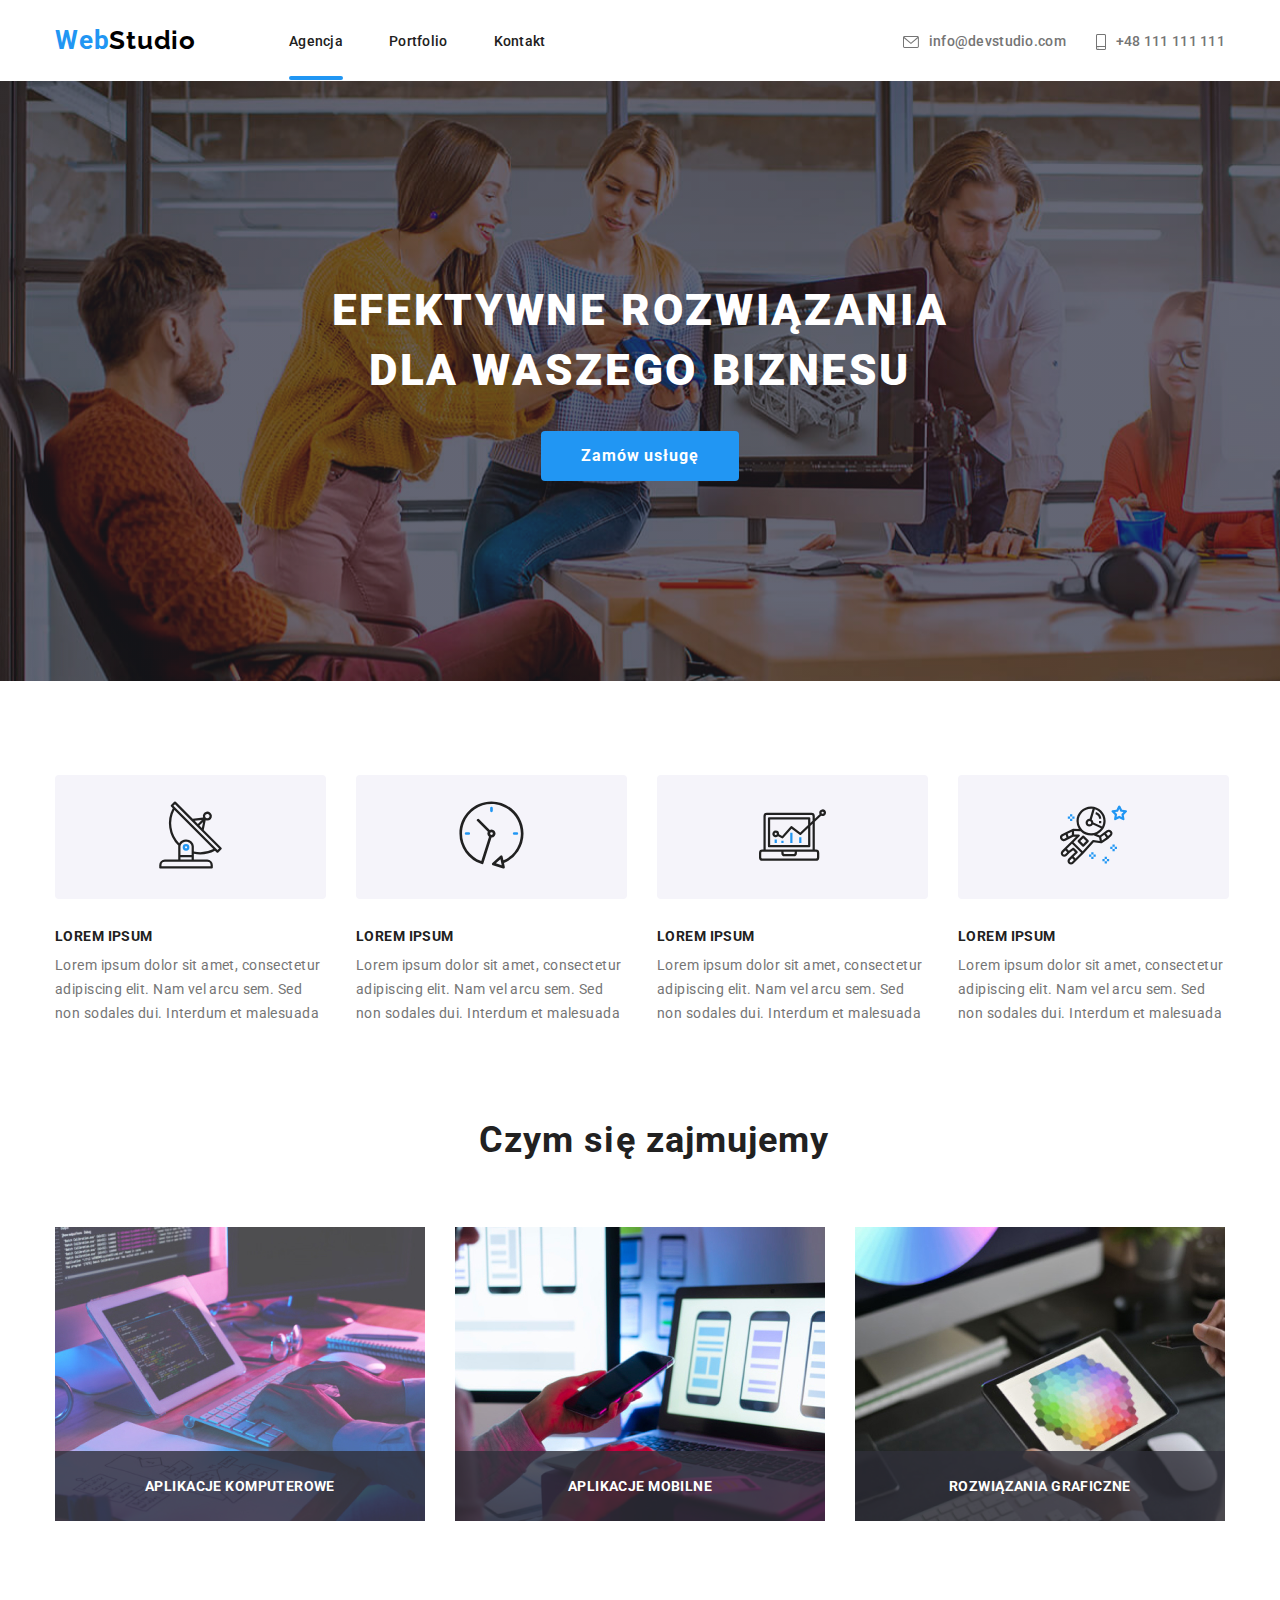
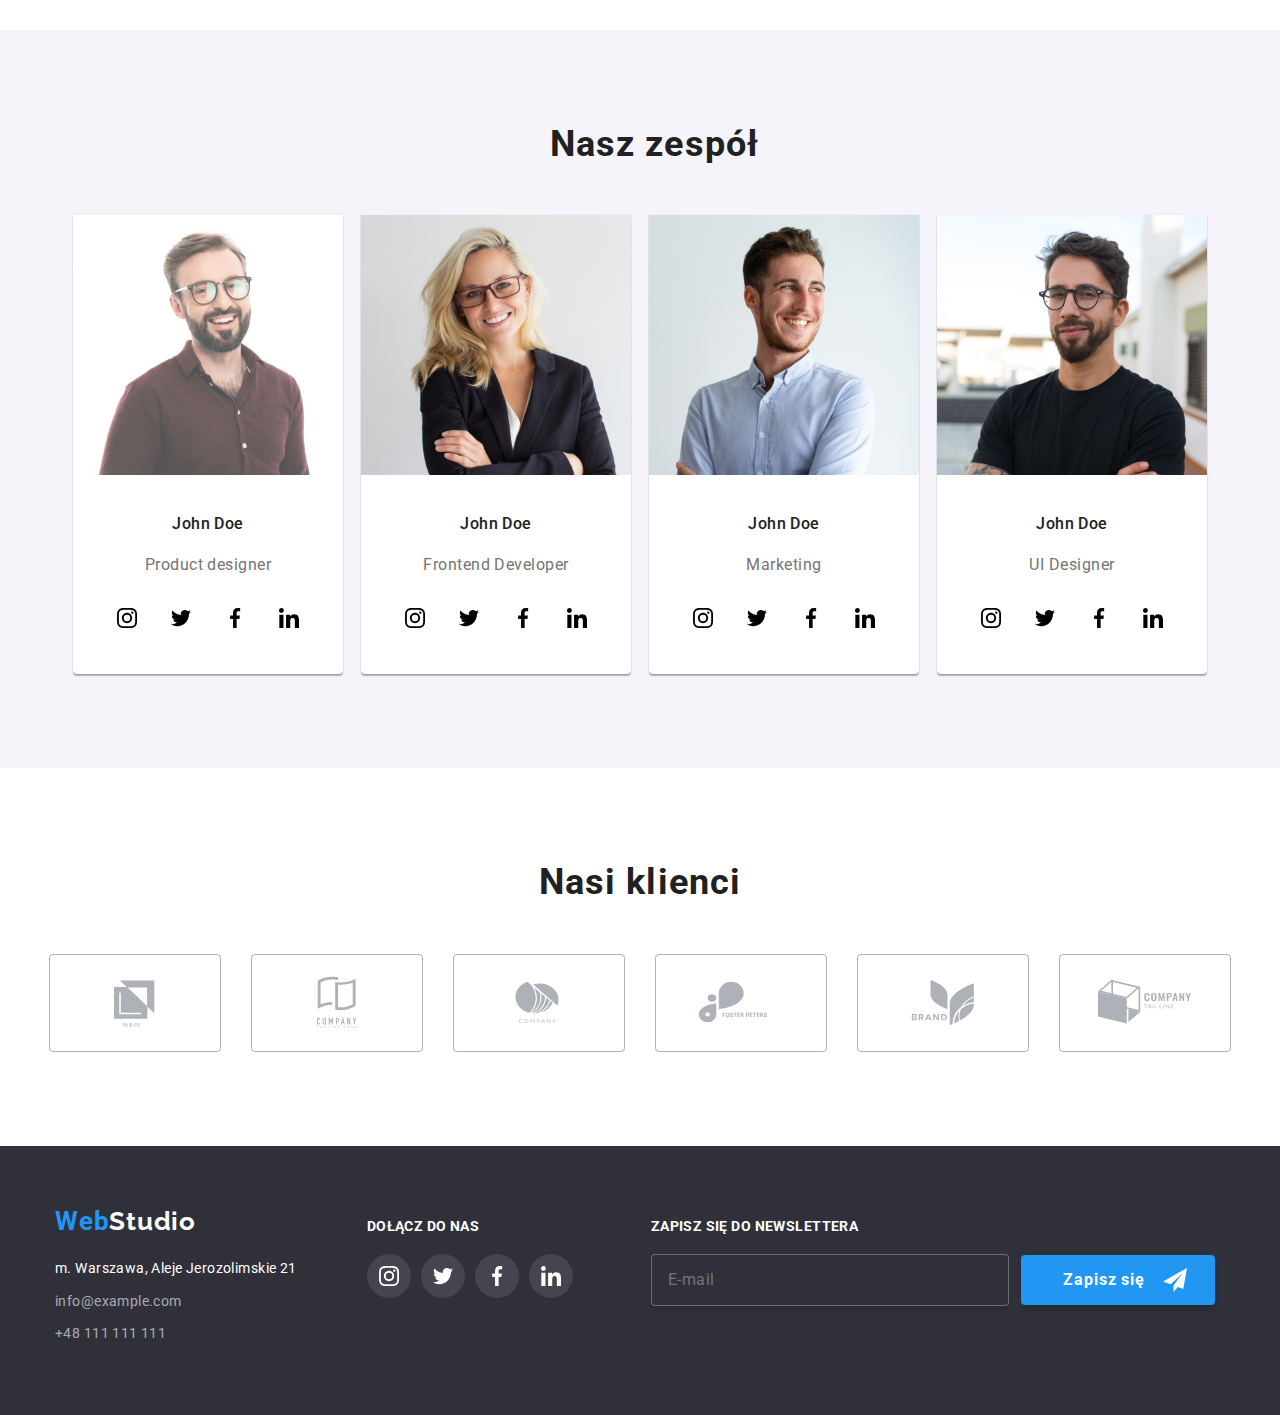
==== commit 6ddaa2c0: "fixed BEM in modal & corrected scss files" ====
--- a/index.html
+++ b/index.html
@@ -15,28 +15,28 @@
   </head>
   <body>
     <header class="header header--underline">
-      <div class="container nav-container">
-        <div class="nav-left nav-container">
-          <a class="header_logo" href="./"><span class="logo--blue">Web</span>Studio</a>
+      <div class="container header__container">
+        <div class="header__nav header__container">
+          <a class="header__logo" href="./"><span class="logo--blue">Web</span>Studio</a>
           <nav>
-            <ul class="list-flex nav">
-              <li><a class="nav_link nav_link--active" href="./">Agencja</a></li>
-              <li><a class="nav_link" href="./portfolio.html">Portfolio</a></li>
-              <li><a class="nav_link" href="#">Kontakt</a></li>
+            <ul class="list-flex header__nav-items">
+              <li><a class="header__nav-link header__nav-link--active" href="./">Agencja</a></li>
+              <li><a class="header__nav-link" href="./portfolio.html">Portfolio</a></li>
+              <li><a class="header__nav-link" href="#">Kontakt</a></li>
             </ul>
           </nav>
         </div>
-        <ul class="list-flex contact">
+        <ul class="list-flex header__contact">
           <li>
-            <a class="contact_link" href="mailto:info@devstudio.com"
-              ><svg class="contact_icon" width="16" height="12">
+            <a class="header__contact-link" href="mailto:info@devstudio.com"
+              ><svg class="header__contact-icon" width="16" height="12">
                 <use href="./images/icons.svg#icon-envelope"></use></svg
               >info@devstudio.com</a
             >
           </li>
           <li>
-            <a class="contact_link" href="tel:+48111111111"
-              ><svg class="contact_icon" width="10" height="16">
+            <a class="header__contact-link" href="tel:+48111111111"
+              ><svg class="header__contact-icon" width="10" height="16">
                 <use href="./images/icons.svg#icon-smartphone"></use></svg
               >+48 111 111 111</a
             >
@@ -47,58 +47,10 @@
     <main>
       <section class="section">
         <div class="hero">
-          <div class="hero_image">
+          <div class="hero__image">
             <div class="container">
-              <h1 class="hero_slogan">Efektywne rozwiązania dla waszego biznesu</h1>
-              <button data-modal-open type="button" class="hero_button">Zamów usługę</button>
-              <div class="modal_backdrop is-hidden" data-modal>
-                <div class="modal">
-                  <button data-modal-close type="button" class="modal_button">X</button>
-                  <h3 class="modal_header">Zostaw swoje dane w formularzu poniżej</h3>
-                  <form name="order-form">
-                    <label class="modal_label">
-                      <svg class="modal_icon" width="12" height="12">
-                        <use href="./images/icons.svg#icon-person"></use>
-                      </svg>
-                      Imię
-                      <input class="modal_input" type="name" name="name" autocomplete="on" />
-                    </label>
-                    <label class="modal_label">
-                      <svg class="modal_icon" width="13" height="13">
-                        <use href="./images/icons.svg#icon-telephone"></use>
-                      </svg>
-                      Telefon
-                      <input class="modal_input" type="tel" name="phone" autocomplete="on" />
-                    </label>
-                    <label class="modal_label">
-                      <svg class="modal_icon" width="15" height="12">
-                        <use href="./images/icons.svg#icon-mail"></use>
-                      </svg>
-                      Email
-                      <input class="modal_input" type="email" name="email" autocomplete="on" />
-                    </label>
-                    <label class="modal_label">
-                      Feedback
-                      <textarea
-                        class="modal_comment-box"
-                        name="comment"
-                        placeholder="Wprowadź tekst"
-                      ></textarea>
-                    </label>
-                    <label class="modal_checkbox-label">
-                      <input class="modal_checkbox" type="checkbox" name="terms" />
-                      <svg class="modal_checkbox-checked" width="13" height="10">
-                        <use href="./images/icons.svg#icon-checked"></use>
-                      </svg>
-                      <span class="modal_terms"
-                        >Oświadczam iż akceptuję <a class="modal_link" href="#">Regulamin</a> i
-                        <a class="modal_link" href="#">Politykę Prywatności</a>.</span
-                      >
-                    </label>
-                    <button class="modal_submit-button" type="submit">Wyślij</button>
-                  </form>
-                </div>
-              </div>
+              <h1 class="hero__slogan">Efektywne rozwiązania dla waszego biznesu</h1>
+              <button data-modal-open type="button" class="hero__button">Zamów usługę</button>
             </div>
           </div>
         </div>
@@ -107,49 +59,49 @@
         <div class="container">
           <div class="lorem-section">
             <article>
-              <div class="lorem-section_icon">
+              <div class="lorem-section__icon">
                 <svg width="67" height="70">
                   <use href="./images/icons.svg#icon-antenna"></use>
                 </svg>
               </div>
-              <h4 class="lorem-section_header">Lorem ipsum</h4>
-              <p class="lorem-section_paragraph">
+              <h4 class="lorem-section__header">Lorem ipsum</h4>
+              <p class="lorem-section__paragraph">
                 Lorem ipsum dolor sit amet, consectetur adipiscing elit. Nam vel arcu sem. Sed non
                 sodales dui. Interdum et malesuada
               </p>
             </article>
             <article>
-              <div class="lorem-section_icon">
+              <div class="lorem-section__icon">
                 <svg width="67" height="70">
                   <use href="./images/icons.svg#icon-clock"></use>
                 </svg>
               </div>
-              <h4 class="lorem-section_header">Lorem ipsum</h4>
-              <p class="lorem-section_paragraph">
+              <h4 class="lorem-section__header">Lorem ipsum</h4>
+              <p class="lorem-section__paragraph">
                 Lorem ipsum dolor sit amet, consectetur adipiscing elit. Nam vel arcu sem. Sed non
                 sodales dui. Interdum et malesuada
               </p>
             </article>
             <article>
-              <div class="lorem-section_icon">
+              <div class="lorem-section__icon">
                 <svg width="67" height="70">
                   <use href="./images/icons.svg#icon-diagram"></use>
                 </svg>
               </div>
-              <h4 class="lorem-section_header">Lorem ipsum</h4>
-              <p class="lorem-section_paragraph">
+              <h4 class="lorem-section__header">Lorem ipsum</h4>
+              <p class="lorem-section__paragraph">
                 Lorem ipsum dolor sit amet, consectetur adipiscing elit. Nam vel arcu sem. Sed non
                 sodales dui. Interdum et malesuada
               </p>
             </article>
             <article>
-              <div class="lorem-section_icon">
+              <div class="lorem-section__icon">
                 <svg width="67" height="70">
                   <use href="./images/icons.svg#icon-astronaut"></use>
                 </svg>
               </div>
-              <h4 class="lorem-section_header">Lorem ipsum</h4>
-              <p class="lorem-section_paragraph">
+              <h4 class="lorem-section__header">Lorem ipsum</h4>
+              <p class="lorem-section__paragraph">
                 Lorem ipsum dolor sit amet, consectetur adipiscing elit. Nam vel arcu sem. Sed non
                 sodales dui. Interdum et malesuada
               </p>
@@ -157,45 +109,45 @@
           </div>
         </div>
       </section>
-      <section class="section">
+      <section class="section mission">
         <div class="container">
-          <h2 class="mission_header">Czym się zajmujemy</h2>
-          <div class="mission_flex">
+          <h2 class="mission__header">Czym się zajmujemy</h2>
+          <div class="mission__flex">
             <ul class="list-flex">
-              <li class="mission_frame">
-                <div class="mission_box">
+              <li class="mission__frame">
+                <div class="mission__box">
                   <img
-                    class="mission_img"
+                    class="mission__img"
                     src="images/desktop.jpg"
                     alt="biurko programisty"
                     width="370"
                     height="294"
                   />
-                  <p class="mission_title">Aplikacje komputerowe</p>
+                  <p class="mission__title">Aplikacje komputerowe</p>
                 </div>
               </li>
-              <li class="mission_frame">
-                <div class="mission_box">
+              <li class="mission__frame">
+                <div class="mission__box">
                   <img
-                    class="mission_img"
+                    class="mission__img"
                     src="images/smartphone.jpg"
                     alt="tworzenie aplikacji moblinej"
                     width="370"
                     height="294"
                   />
-                  <p class="mission_title">Aplikacje mobilne</p>
+                  <p class="mission__title">Aplikacje mobilne</p>
                 </div>
               </li>
-              <li class="mission_frame">
-                <div class="mission_box">
+              <li class="mission__frame">
+                <div class="mission__box">
                   <img
-                    class="mission_img"
+                    class="mission__img"
                     src="images/colors.jpg"
                     alt="paleta kolorów"
                     width="370"
                     height="294"
                   />
-                  <p class="mission_title">Rozwiązania graficzne</p>
+                  <p class="mission__title">Rozwiązania graficzne</p>
                 </div>
               </li>
             </ul>
@@ -204,126 +156,126 @@
       </section>
       <section class="section team">
         <div class="container">
-          <h2 class="team_header">Nasz zespół</h2>
-          <ul class="list-flex team_box">
-            <li class="team_frame">
+          <h2 class="team__header">Nasz zespół</h2>
+          <ul class="list-flex team__box">
+            <li class="team__frame">
               <img
                 src="images/productdesigner.jpg"
                 alt="john doe, product designer"
                 width="270"
                 height="260"
               />
-              <h3 class="team_name">John Doe</h3>
-              <p class="team_position">Product designer</p>
-              <div class="team_social-icons">
-                <a class="team_icon-box" href="#">
-                  <svg class="team_icon" width="20" height="20">
+              <h3 class="team__name">John Doe</h3>
+              <p class="team__position">Product designer</p>
+              <div class="team__social-icons">
+                <a class="team__icon-box" href="#">
+                  <svg class="team__icon" width="20" height="20">
                     <use href="./images/icons.svg#icon-instagram"></use>
                   </svg>
                 </a>
-                <a class="team_icon-box" href="#">
-                  <svg class="team_icon" width="20" height="20">
+                <a class="team__icon-box" href="#">
+                  <svg class="team__icon" width="20" height="20">
                     <use href="./images/icons.svg#icon-twitter"></use>
                   </svg>
                 </a>
-                <a class="team_icon-box" href="#">
-                  <svg class="team_icon" width="20" height="20">
+                <a class="team__icon-box" href="#">
+                  <svg class="team__icon" width="20" height="20">
                     <use href="./images/icons.svg#icon-facebook"></use>
                   </svg>
                 </a>
-                <a class="team_icon-box" href="#">
-                  <svg class="team_icon" width="20" height="20">
+                <a class="team__icon-box" href="#">
+                  <svg class="team__icon" width="20" height="20">
                     <use href="./images/icons.svg#icon-linkedin"></use>
                   </svg>
                 </a>
               </div>
             </li>
-            <li class="team_frame">
+            <li class="team__frame">
               <img
                 src="images/frontenddev.jpg"
                 alt="john doe, frontend developer"
                 width="270"
                 height="260"
               />
-              <h3 class="team_name">John Doe</h3>
-              <p class="team_position">Frontend Developer</p>
-              <div class="team_social-icons">
-                <a class="team_icon-box" href="#">
-                  <svg class="team_icon" width="20" height="20">
+              <h3 class="team__name">John Doe</h3>
+              <p class="team__position">Frontend Developer</p>
+              <div class="team__social-icons">
+                <a class="team__icon-box" href="#">
+                  <svg class="team__icon" width="20" height="20">
                     <use href="./images/icons.svg#icon-instagram"></use>
                   </svg>
                 </a>
-                <a class="team_icon-box" href="#">
-                  <svg class="team_icon" width="20" height="20">
+                <a class="team__icon-box" href="#">
+                  <svg class="team__icon" width="20" height="20">
                     <use href="./images/icons.svg#icon-twitter"></use>
                   </svg>
                 </a>
-                <a class="team_icon-box" href="#">
-                  <svg class="team_icon" width="20" height="20">
+                <a class="team__icon-box" href="#">
+                  <svg class="team__icon" width="20" height="20">
                     <use href="./images/icons.svg#icon-facebook"></use>
                   </svg>
                 </a>
-                <a class="team_icon-box" href="#">
-                  <svg class="team_icon" width="20" height="20">
+                <a class="team__icon-box" href="#">
+                  <svg class="team__icon" width="20" height="20">
                     <use href="./images/icons.svg#icon-linkedin"></use>
                   </svg>
                 </a>
               </div>
             </li>
-            <li class="team_frame">
+            <li class="team__frame">
               <img src="images/marketing.jpg" alt="john doe, marketing" width="270" height="260" />
-              <h3 class="team_name">John Doe</h3>
-              <p class="team_position">Marketing</p>
-              <div class="team_social-icons">
-                <a class="team_icon-box" href="#">
-                  <svg class="team_icon" width="20" height="20">
+              <h3 class="team__name">John Doe</h3>
+              <p class="team__position">Marketing</p>
+              <div class="team__social-icons">
+                <a class="team__icon-box" href="#">
+                  <svg class="team__icon" width="20" height="20">
                     <use href="./images/icons.svg#icon-instagram"></use>
                   </svg>
                 </a>
-                <a class="team_icon-box" href="#">
-                  <svg class="team_icon" width="20" height="20">
+                <a class="team__icon-box" href="#">
+                  <svg class="team__icon" width="20" height="20">
                     <use href="./images/icons.svg#icon-twitter"></use>
                   </svg>
                 </a>
-                <a class="team_icon-box" href="#">
-                  <svg class="team_icon" width="20" height="20">
+                <a class="team__icon-box" href="#">
+                  <svg class="team__icon" width="20" height="20">
                     <use href="./images/icons.svg#icon-facebook"></use>
                   </svg>
                 </a>
-                <a class="team_icon-box" href="#">
-                  <svg class="team_icon" width="20" height="20">
+                <a class="team__icon-box" href="#">
+                  <svg class="team__icon" width="20" height="20">
                     <use href="./images/icons.svg#icon-linkedin"></use>
                   </svg>
                 </a>
               </div>
             </li>
-            <li class="team_frame">
+            <li class="team__frame">
               <img
                 src="images/uidesigner.jpg"
                 alt="john doe, UI designer"
                 width="270"
                 height="260"
               />
-              <h3 class="team_name">John Doe</h3>
-              <p class="team_position">UI Designer</p>
-              <div class="team_social-icons">
-                <a class="team_icon-box" href="#">
-                  <svg class="team_icon" width="20" height="20">
+              <h3 class="team__name">John Doe</h3>
+              <p class="team__position">UI Designer</p>
+              <div class="team__social-icons">
+                <a class="team__icon-box" href="#">
+                  <svg class="team__icon" width="20" height="20">
                     <use href="./images/icons.svg#icon-instagram"></use>
                   </svg>
                 </a>
-                <a class="team_icon-box" href="#">
-                  <svg class="team_icon" width="20" height="20">
+                <a class="team__icon-box" href="#">
+                  <svg class="team__icon" width="20" height="20">
                     <use href="./images/icons.svg#icon-twitter"></use>
                   </svg>
                 </a>
-                <a class="team_icon-box" href="#">
-                  <svg class="team_icon" width="20" height="20">
+                <a class="team__icon-box" href="#">
+                  <svg class="team__icon" width="20" height="20">
                     <use href="./images/icons.svg#icon-facebook"></use>
                   </svg>
                 </a>
-                <a class="team_icon-box" href="#">
-                  <svg class="team_icon" width="20" height="20">
+                <a class="team__icon-box" href="#">
+                  <svg class="team__icon" width="20" height="20">
                     <use href="./images/icons.svg#icon-linkedin"></use>
                   </svg>
                 </a>
@@ -332,47 +284,47 @@
           </ul>
         </div>
       </section>
-      <section class="section">
+      <section class="section clients">
         <div class="container">
-          <h2 class="clients_header">Nasi klienci</h2>
-          <ul class="clients_list">
-            <li>
-              <a href="#" class="clients_link">
+          <h2 class="clients__header">Nasi klienci</h2>
+          <ul class="clients__list">
+            <li>
+              <a href="#" class="clients__link">
                 <svg width="106" height="60">
                   <use href="./images/icons.svg#icon-logo1"></use>
                 </svg>
               </a>
             </li>
             <li>
-              <a href="#" class="clients_link">
+              <a href="#" class="clients__link">
                 <svg width="106" height="60">
                   <use href="./images/icons.svg#icon-logo2"></use>
                 </svg>
               </a>
             </li>
             <li>
-              <a href="#" class="clients_link">
+              <a href="#" class="clients__link">
                 <svg width="106" height="60">
                   <use href="./images/icons.svg#icon-logo3"></use>
                 </svg>
               </a>
             </li>
             <li>
-              <a href="#" class="clients_link">
+              <a href="#" class="clients__link">
                 <svg width="106" height="60">
                   <use href="./images/icons.svg#icon-logo4"></use>
                 </svg>
               </a>
             </li>
             <li>
-              <a href="#" class="clients_link">
+              <a href="#" class="clients__link">
                 <svg width="106" height="60">
                   <use href="./images/icons.svg#icon-logo5"></use>
                 </svg>
               </a>
             </li>
             <li>
-              <a href="#" class="clients_link">
+              <a href="#" class="clients__link">
                 <svg width="106" height="60">
                   <use href="./images/icons.svg#icon-logo6"></use>
                 </svg>
@@ -383,44 +335,44 @@
       </section>
     </main>
     <footer class="footer">
-      <div class="container footer_container">
+      <div class="container footer__container">
         <div>
-          <div class="footer_logo">
+          <div class="footer__logo">
             <a href="./"><span class="logo--blue">Web</span>Studio</a>
           </div>
           <address>
-            <p class="footer_address">m. Warszawa, Aleje Jerozolimskie 21</p>
-            <p class="footer_address"><a href="mailto:info@example.com">info@example.com</a></p>
-            <p class="footer_address"><a href="tel:+48111111111">+48 111 111 111</a></p>
+            <p class="footer__address">m. Warszawa, Aleje Jerozolimskie 21</p>
+            <p class="footer__address"><a href="mailto:info@example.com">info@example.com</a></p>
+            <p class="footer__address"><a href="tel:+48111111111">+48 111 111 111</a></p>
           </address>
         </div>
         <div class="join">
-          <h3 class="join_header">Dołącz do nas</h3>
-          <ul class="list-flex join_social">
-            <li>
-              <a class="join_icon-box" href="#">
-                <svg class="join_icon" width="20" height="20">
+          <h3 class="join__header">Dołącz do nas</h3>
+          <ul class="list-flex join__social">
+            <li>
+              <a class="join__icon-box" href="#">
+                <svg class="join__icon" width="20" height="20">
                   <use href="./images/icons.svg#icon-instagram"></use>
                 </svg>
               </a>
             </li>
             <li>
-              <a class="join_icon-box" href="#">
-                <svg class="join_icon" width="20" height="20">
+              <a class="join__icon-box" href="#">
+                <svg class="join__icon" width="20" height="20">
                   <use href="./images/icons.svg#icon-twitter"></use>
                 </svg>
               </a>
             </li>
             <li>
-              <a class="join_icon-box" href="#">
-                <svg class="join_icon" width="20" height="20">
+              <a class="join__icon-box" href="#">
+                <svg class="join__icon" width="20" height="20">
                   <use href="./images/icons.svg#icon-facebook"></use>
                 </svg>
               </a>
             </li>
             <li>
-              <a class="join_icon-box" href="#">
-                <svg class="join_icon" width="20" height="20">
+              <a class="join__icon-box" href="#">
+                <svg class="join__icon" width="20" height="20">
                   <use href="./images/icons.svg#icon-linkedin"></use>
                 </svg>
               </a>
@@ -428,21 +380,21 @@
           </ul>
         </div>
         <div class="newsletter">
-          <h3 class="newsletter_header">Zapisz się do newslettera</h3>
+          <h3 class="newsletter__header">Zapisz się do newslettera</h3>
           <form>
-            <div class="newsletter_box">
+            <div class="newsletter__box">
               <label>
                 <input
                   type="email"
                   name="email"
-                  class="newsletter_input"
+                  class="newsletter__input"
                   placeholder="E-mail"
                   autocomplete="on"
                 />
               </label>
-              <button class="newsletter_button" type="submit">
+              <button class="newsletter__button" type="submit">
                 Zapisz się
-                <svg class="newsletter_icon" width="24" height="24">
+                <svg class="newsletter__icon" width="24" height="24">
                   <use href="./images/icons.svg#icon-send"></use>
                 </svg>
               </button>
@@ -451,6 +403,54 @@
         </div>
       </div>
     </footer>
+    <div class="modal-backdrop is-hidden" data-modal>
+      <div class="modal">
+        <button data-modal-close type="button" class="modal__button">X</button>
+        <h3 class="modal__header">Zostaw swoje dane w formularzu poniżej</h3>
+        <form name="order-form">
+          <label class="modal__label">
+            <svg class="modal__icon" width="12" height="12">
+              <use href="./images/icons.svg#icon-person"></use>
+            </svg>
+            Imię
+            <input class="modal__input" type="name" name="name" autocomplete="on" />
+          </label>
+          <label class="modal__label">
+            <svg class="modal__icon" width="13" height="13">
+              <use href="./images/icons.svg#icon-telephone"></use>
+            </svg>
+            Telefon
+            <input class="modal__input" type="tel" name="phone" autocomplete="on" />
+          </label>
+          <label class="modal__label">
+            <svg class="modal__icon" width="15" height="12">
+              <use href="./images/icons.svg#icon-mail"></use>
+            </svg>
+            Email
+            <input class="modal__input" type="email" name="email" autocomplete="on" />
+          </label>
+          <label class="modal__label">
+            Feedback
+            <textarea
+              class="modal__comment-box"
+              name="comment"
+              placeholder="Wprowadź tekst"
+            ></textarea>
+          </label>
+          <label class="modal__checkbox-label">
+            <input class="modal__checkbox" type="checkbox" name="terms" />
+            <svg class="modal__checkbox-checked" width="13" height="10">
+              <use href="./images/icons.svg#icon-checked"></use>
+            </svg>
+            <span class="modal__terms"
+              >Oświadczam iż akceptuję <a class="modal__link" href="#">Regulamin</a> i
+              <a class="modal__link" href="#">Politykę Prywatności</a>.</span
+            >
+          </label>
+          <button class="modal__submit-button" type="submit">Wyślij</button>
+        </form>
+      </div>
+    </div>
     <script src="./js/modal.js"></script>
   </body>
 </html>
--- a/css/main.min.css
+++ b/css/main.min.css
@@ -1 +1 @@
-.logo,.footer_logo,.footer_logo a:link,.footer_logo a:visited,.header_logo,.header_logo:link,.header_logo:visited{font-family:"Raleway",sans-serif;font-weight:700;font-size:26px;line-height:1.19;letter-spacing:.03em;text-decoration:none}.button,.newsletter_button,.modal_submit-button,.hero_button{font-size:16px;line-height:1.87;font-weight:700;color:#fff;background-color:#2196f3;border:#2196f3;text-align:center;letter-spacing:.06em;border-radius:4px;cursor:pointer;white-space:nowrap}.info-header,.clients_header,.team_header,.mission_header{color:#212121;font-size:36px;line-height:1.16;font-weight:700;text-align:center;vertical-align:top;letter-spacing:.03em;white-space:nowrap}.social-box,.join_icon-box,.team_icon-box{background:rgba(255,255,255,.1);border-radius:50%;padding:12px 12px}.footer-header,.newsletter_header,.join_header{color:#fff;font-size:14px;line-height:1.16;font-weight:700;letter-spacing:.03em;margin-bottom:20px;text-transform:uppercase}.list-flex{list-style-type:none;display:-webkit-box;display:-ms-flexbox;display:flex}.section{padding-bottom:94px}.container{max-width:1200px;margin:0 auto;padding-left:15px;padding-right:15px}.header_logo,.header_logo:link,.header_logo:visited{color:#000}.logo--blue{color:#2196f3}.footer_logo,.footer_logo a:link,.footer_logo a:visited{color:#fff;padding-bottom:20px}.header{padding:25px 0}.header--underline{-webkit-box-shadow:0px 4px 4px -4px rgba(0,0,0,.25);box-shadow:0px 4px 4px -4px rgba(0,0,0,.25)}.nav-container{display:-webkit-box;display:-ms-flexbox;display:flex;-webkit-box-pack:justify;-ms-flex-pack:justify;justify-content:space-between;-webkit-box-align:center;-ms-flex-align:center;align-items:center}.nav-left{gap:0 93px}.nav{gap:0 46px}.nav_link:link,.nav_link:visited{font-size:14px;font-weight:500;line-height:1.14;color:#212121;letter-spacing:.02em;text-decoration:none}.nav_link:hover,.nav_link:focus,.nav_link:active{color:#2196f3}.nav_link--active{position:relative;color:#2196f3}.nav_link--active::after{content:"";position:absolute;display:block;top:43px;width:100%;height:4px;border-radius:2px;background-color:#2196f3}.contact{gap:0 30px}.contact_link:link,.contact_link:visited{font-size:14px;font-weight:500;line-height:1.14;color:#757575;letter-spacing:.02em;text-decoration:none}.contact_link:hover,.contact_link:active,.contact_link:focus{color:#2196f3}.contact_icon{vertical-align:middle;margin-right:10px;fill:currentColor}.hero{background-color:#2f303a}.hero_image{background:-webkit-gradient(linear, left top, right top, from(rgba(47, 48, 58, 0.4)), to(rgba(47, 48, 58, 0.4))),url(../images/background.png);background:linear-gradient(to right, rgba(47, 48, 58, 0.4), rgba(47, 48, 58, 0.4)),url(../images/background.png);text-align:center;padding:200px 0;margin:0 auto;display:-webkit-box;display:-ms-flexbox;display:flex;text-align:center;max-width:1600px}.hero_slogan{font-weight:900;font-size:44px;line-height:1.36;color:#fff;text-transform:uppercase;text-align:center;vertical-align:top;letter-spacing:.06em;margin-bottom:30px;max-width:696px}.hero_button{padding:10px 40px;white-space:nowrap;-webkit-transition-property:background-color,color,-webkit-box-shadow;transition-property:background-color,color,-webkit-box-shadow;transition-property:background-color,color,box-shadow;transition-property:background-color,color,box-shadow,-webkit-box-shadow;-webkit-transition-duration:250ms;transition-duration:250ms;-webkit-transition-timing-function:cubic-bezier(0.4, 0, 0.2, 1);transition-timing-function:cubic-bezier(0.4, 0, 0.2, 1)}.hero_button:hover,.hero_button:focus{background-color:#fff;color:#2196f3;-webkit-box-shadow:2px 2px 5px 0px rgba(33,150,243,.8);box-shadow:2px 2px 5px 0px rgba(33,150,243,.8)}.modal_backdrop{position:fixed;left:0;top:0;width:100%;height:100%;background:rgba(0,0,0,.2);-webkit-transition-property:visibility,opacity;transition-property:visibility,opacity;-webkit-transition-duration:500ms;transition-duration:500ms;-webkit-transition-timing-function:ease-in-out;transition-timing-function:ease-in-out;z-index:1}.is-hidden{pointer-events:none;visibility:hidden;opacity:0}.modal{width:528px;height:581px;background:#fff;-webkit-box-shadow:0px 1px 3px rgba(0,0,0,.12),0px 1px 1px rgba(0,0,0,.14),0px 2px 1px rgba(0,0,0,.2);box-shadow:0px 1px 3px rgba(0,0,0,.12),0px 1px 1px rgba(0,0,0,.14),0px 2px 1px rgba(0,0,0,.2);border-radius:4px;position:fixed;left:50%;top:50%;visibility:visible;-webkit-transform:translate(-50%, -50%);transform:translate(-50%, -50%);padding:40px}.modal_button{color:#000;background-color:#fff;border:1px solid rgba(0,0,0,.2);border-radius:50%;cursor:pointer;position:absolute;right:8px;top:8px;width:30px;height:30px}.modal_button:hover,.modal_button:focus{color:#2196f3}.modal_header{color:#212121;font-size:20px;line-height:1.15;font-weight:700;text-align:center;letter-spacing:.03em;margin-bottom:12px}.modal_label{color:#757575;font-style:normal;font-weight:400;font-size:12px;line-height:1.1;letter-spacing:.01em;margin-bottom:10px;text-align:left;position:relative;display:block}.modal_icon{position:absolute;top:33px;left:15px;fill:#212121}.modal_label:hover>.modal_icon,.modal_label:focus>.modal_icon,.modal_label:active>.modal_icon{fill:#2196f3}.modal_input{border:1px solid rgba(33,33,33,.2);border-radius:4px;width:100%;height:40px;display:block;margin-top:4px;padding-left:42px}.modal_input:hover,.modal_input:focus,.modal_input:active{border:1px solid #2196f3;border-radius:4px;outline:none}.modal_comment-box{color:rgba(117,117,117,.5);border:1px solid rgba(33,33,33,.2);border-radius:4px;letter-spacing:.01em;font-weight:400;font-size:12px;line-height:1.16;font-style:normal;font-family:"Roboto",sans-serif;width:100%;height:120px;resize:none;padding:12px 16px;margin-top:4px;margin-bottom:10px}.modal_comment-box:hover,.modal_comment-box:focus,.modal_comment-box:active{border:1px solid #2196f3;border-radius:4px;outline:none}.modal_checkbox-label{position:relative;display:-webkit-box;display:-ms-flexbox;display:flex;-webkit-box-align:center;-ms-flex-align:center;align-items:center;margin-left:14px;gap:7px}.modal_checkbox{background:#fff;-webkit-appearance:none;-moz-appearance:none;appearance:none;border:2px solid #212121;width:15px;height:14px;border-radius:2px;opacity:.8}.modal_checkbox-checked{position:absolute;fill:#fff;top:50%;left:1px;-webkit-transform:translateY(-50%);transform:translateY(-50%);opacity:0;-webkit-transition:opacity 250ms cubic-bezier(0.4, 0, 0.2, 1);transition:opacity 250ms cubic-bezier(0.4, 0, 0.2, 1)}.modal_checkbox:checked{border:#2196f3;background:#2196f3}.modal_checkbox:checked+.modal_checkbox-checked{opacity:1;fill:#fff}.modal_terms{font-style:normal;font-weight:400;font-size:14px;line-height:1.7;color:#757575;letter-spacing:.03em}.modal_link{color:#2196f3}.modal_submit-button{-webkit-box-shadow:0px 4px 4px rgba(0,0,0,.15);box-shadow:0px 4px 4px rgba(0,0,0,.15);padding:10px 76px;margin-top:30px;-webkit-transition:-webkit-box-shadow 250ms cubic-bezier(0.4, 0, 0.2, 1);transition:-webkit-box-shadow 250ms cubic-bezier(0.4, 0, 0.2, 1);transition:box-shadow 250ms cubic-bezier(0.4, 0, 0.2, 1);transition:box-shadow 250ms cubic-bezier(0.4, 0, 0.2, 1), -webkit-box-shadow 250ms cubic-bezier(0.4, 0, 0.2, 1)}.modal_submit-button:hover,.modal_submit-button:focus{-webkit-box-shadow:5px 5px 5px 0px #757575;box-shadow:5px 5px 5px 0px #757575}.lorem-section{display:-webkit-box;display:-ms-flexbox;display:flex;gap:30px}.lorem-section_icon{background-color:#f5f4fa;padding:25px 102px;border-radius:4px}.lorem-section_header{color:#212121;font-size:14px;line-height:1.14;text-transform:uppercase;font-weight:700;letter-spacing:.03em;padding-bottom:10px;padding-top:30px;text-align:left}.lorem-section_paragraph{color:#757575;font-size:14px;line-height:1.7;font-weight:400;letter-spacing:.03em}.mission_flex{display:-webkit-box;display:-ms-flexbox;display:flex;-webkit-box-pack:center;-ms-flex-pack:center;justify-content:center}.mission_header{padding:0px 424px 50px 424px}.mission_frame{margin:15px}.mission_box{position:relative}.mission_title{position:absolute;background:rgba(47,48,58,.8);color:#fff;padding:27px;font-size:14px;font-weight:700;text-align:center;vertical-align:top;letter-spacing:.03em;text-transform:uppercase;white-space:nowrap;bottom:0;right:0;left:0}.mission_img{display:block}.team{background-color:#f5f4fa;display:-webkit-box;display:-ms-flexbox;display:flex;-webkit-box-pack:space-evenly;-ms-flex-pack:space-evenly;justify-content:space-evenly}.team_header{padding:94px 495px 50px 495px}.team_box{-webkit-box-pack:space-evenly;-ms-flex-pack:space-evenly;justify-content:space-evenly}.team_frame{background-color:#fff;border-radius:0px 0px 4px 4px;-webkit-box-shadow:0px 1px 3px rgba(0,0,0,.12),0px 1px 1px rgba(0,0,0,.14),0px 2px 1px rgba(0,0,0,.2);box-shadow:0px 1px 3px rgba(0,0,0,.12),0px 1px 1px rgba(0,0,0,.14),0px 2px 1px rgba(0,0,0,.2);-webkit-box-align:center;-ms-flex-align:center;align-items:center;padding-bottom:30px}.team_name{color:#212121;font-size:16px;line-height:1.9;font-weight:500;text-align:center;vertical-align:top;letter-spacing:.03em;padding:30px 99px 10px}.team_position{color:#757575;font-size:16px;line-height:1.9;font-weight:400;text-align:center;vertical-align:top;letter-spacing:.03em}.team_social-icons{display:-webkit-box;display:-ms-flexbox;display:flex;padding:0 32px;margin-top:16px;gap:10px}.team_icon-box:hover{background:#2196f3}.team_icon{fill:#afb1b8;vertical-align:middle}.team_icon-box:hover>.team_icon{fill:#fff}.clients_header{padding:94px 424px 50px 424px}.clients_list{-webkit-box-pack:center;-ms-flex-pack:center;justify-content:center;gap:30px;list-style-type:none;display:-webkit-box;display:-ms-flexbox;display:flex}.clients_link{display:block;border:1px solid #afb1b8;border-radius:4px;fill:#afb1b8;padding:17.71px 32px 14.25px 32px}.clients_link:hover{fill:#2196f3;border:1px solid #2196f3;border-radius:4px}.footer{background-color:#2f303a;padding:60px 0px}.footer_container{display:-webkit-box;display:-ms-flexbox;display:flex;gap:70px}.footer_address{font-style:normal;color:#fff;font-size:14px;line-height:1.7;letter-spacing:.03em;padding-bottom:9px}.footer_address a:link{color:rgba(255,255,255,.6);text-decoration:none}.footer_address--odd{-webkit-text-decoration:underline rgba(255,255,255,.6);text-decoration:underline rgba(255,255,255,.6)}.join_header{padding-top:12px}.join_social{gap:10px}.join_icon-box{display:-webkit-box;display:-ms-flexbox;display:flex}.join_icon-box:hover{background:#2196f3}.join_icon{fill:#fff;vertical-align:middle}.newsletter{padding-left:8px;padding-top:12px}.newsletter_box{display:-webkit-box;display:-ms-flexbox;display:flex;gap:12px;-webkit-box-align:center;-ms-flex-align:center;align-items:center}.newsletter_input{background-color:#2f303a;color:rgba(255,255,255,.6);border:1px solid rgba(255,255,255,.3);-webkit-box-shadow:0px 4px 4px rgba(0,0,0,.15);box-shadow:0px 4px 4px rgba(0,0,0,.15);border-radius:4px;letter-spacing:.03em;font-weight:400;font-size:16px;line-height:1.25;padding:15px 295px 15px 16px;max-width:358px}.newsletter_input:hover,.newsletter_input:focus,.newsletter_input:active{border:1px solid rgba(33,150,243,.3);outline:none}.newsletter_button{-webkit-box-shadow:0px 4px 4px rgba(0,0,0,.15);box-shadow:0px 4px 4px rgba(0,0,0,.15);display:-webkit-box;display:-ms-flexbox;display:flex;-webkit-box-align:center;-ms-flex-align:center;align-items:center;gap:18px;padding:10px 28px 10px 42px;-webkit-transition-property:background-color,color,-webkit-box-shadow;transition-property:background-color,color,-webkit-box-shadow;transition-property:background-color,color,box-shadow;transition-property:background-color,color,box-shadow,-webkit-box-shadow;-webkit-transition-duration:250ms;transition-duration:250ms;-webkit-transition-timing-function:cubic-bezier(0.4, 0, 0.2, 1);transition-timing-function:cubic-bezier(0.4, 0, 0.2, 1)}.newsletter_button:hover,.newsletter_button:focus{background-color:#fff;color:#2196f3;-webkit-box-shadow:2px 2px 5px 0px rgba(33,150,243,.8);box-shadow:2px 2px 5px 0px rgba(33,150,243,.8)}.newsletter_icon{fill:#fff}.newsletter_button:hover>.newsletter_icon,.newsletter_button:focus>.newsletter_icon{fill:#2196f3}.portfolio-nav{display:-webkit-box;display:-ms-flexbox;display:flex;margin:100px auto 50px auto}.portfolio-nav_btn{background-color:#f5f4fa;color:#212121;border:none;border-radius:4px;text-align:center;font-weight:500;font-size:16px;line-height:1.8;letter-spacing:.03em;cursor:pointer;padding:6px 22px;margin-right:8px}.portfolio-nav_btn:hover,.portfolio-nav_btn:focus{background-color:#2196f3;color:#fff;border:none;border-radius:4px;text-align:center;font-weight:500;font-size:16px;line-height:1.8;letter-spacing:.03em;-webkit-box-shadow:0px 3px 1px rgba(0,0,0,.1),0px 1px 2px rgba(0,0,0,.08),0px 2px 2px rgba(0,0,0,.12);box-shadow:0px 3px 1px rgba(0,0,0,.1),0px 1px 2px rgba(0,0,0,.08),0px 2px 2px rgba(0,0,0,.12)}.portfolio{display:-webkit-box;display:-ms-flexbox;display:flex}.portfolio_box{-ms-flex-wrap:wrap;flex-wrap:wrap;-webkit-box-pack:space-evenly;-ms-flex-pack:space-evenly;justify-content:space-evenly}.portfolio_display{border:1px solid #eee;border-radius:1px;margin-top:30px}.portfolio_display:hover{-webkit-box-shadow:0px 1px 1px rgba(0,0,0,.12),0px 4px 4px rgba(0,0,0,.06),1px 4px 6px rgba(0,0,0,.16);box-shadow:0px 1px 1px rgba(0,0,0,.12),0px 4px 4px rgba(0,0,0,.06),1px 4px 6px rgba(0,0,0,.16);border:1px solid #eee;cursor:pointer}.portfolio_overlay{position:relative;width:370px;height:274px;overflow:hidden}.portfolio_description{position:absolute;bottom:0;left:0;width:100%;height:100%;background-color:rgba(33,150,243,.9);-webkit-transform:translatey(100%);transform:translatey(100%);-webkit-transition:-webkit-transform 250ms cubic-bezier(0.4, 0, 0.2, 1);transition:-webkit-transform 250ms cubic-bezier(0.4, 0, 0.2, 1);transition:transform 250ms cubic-bezier(0.4, 0, 0.2, 1);transition:transform 250ms cubic-bezier(0.4, 0, 0.2, 1), -webkit-transform 250ms cubic-bezier(0.4, 0, 0.2, 1);color:#fff;font-size:16px;line-height:1.6;font-weight:400;text-align:left;letter-spacing:.03em;padding:49px 45px 49px 24px}.portfolio_display:hover .portfolio_description{-webkit-transform:translatey(0);transform:translatey(0)}.portfolio_header{color:#212121;font-size:16px;line-height:2;font-weight:700;text-align:left;vertical-align:top;letter-spacing:.06em;padding:20px 24px 4px 24px}.portfolio_product{color:#757575;font-size:16px;line-height:1.9;font-weight:400;text-align:left;vertical-align:top;letter-spacing:.03em;padding:4px 24px 20px 24px}*{-webkit-box-sizing:border-box;box-sizing:border-box;margin:0;padding:0;font-family:"Roboto",sans-serif}/*# sourceMappingURL=main.min.css.map */+.logo,.footer__logo,.footer__logo a:link,.footer__logo a:visited,.header__logo,.header__logo:link,.header__logo:visited{font-family:"Raleway",sans-serif;font-weight:700;font-size:26px;line-height:1.19;letter-spacing:.03em;text-decoration:none}.button,.newsletter__button,.modal__submit-button,.hero__button{font-size:16px;line-height:1.87;font-weight:700;color:#fff;background-color:#2196f3;border:#2196f3;text-align:center;letter-spacing:.06em;border-radius:4px;cursor:pointer;white-space:nowrap}.info-header,.clients__header,.team__header,.mission__header{color:#212121;font-size:36px;line-height:1.16;font-weight:700;text-align:center;vertical-align:top;letter-spacing:.03em;white-space:nowrap}.social-box,.join__icon-box,.team__icon-box{background:rgba(255,255,255,.1);border-radius:50%;padding:12px 12px}.footer-header,.newsletter__header,.join__header{color:#fff;font-size:14px;line-height:1.16;font-weight:700;letter-spacing:.03em;margin-bottom:20px;text-transform:uppercase}.logo--blue{color:#2196f3}*{-webkit-box-sizing:border-box;box-sizing:border-box;margin:0;padding:0;font-family:"Roboto",sans-serif}.list-flex{list-style-type:none;display:-webkit-box;display:-ms-flexbox;display:flex}.section{padding-bottom:94px}.container{max-width:1200px;margin:0 auto;padding-left:15px;padding-right:15px}.header{padding:25px 0}.header--underline{-webkit-box-shadow:0px 4px 4px -4px rgba(0,0,0,.25);box-shadow:0px 4px 4px -4px rgba(0,0,0,.25)}.header__container{display:-webkit-box;display:-ms-flexbox;display:flex;-webkit-box-pack:justify;-ms-flex-pack:justify;justify-content:space-between;-webkit-box-align:center;-ms-flex-align:center;align-items:center}.header__logo,.header__logo:link,.header__logo:visited{color:#000}.header__nav{gap:0 93px}.header__nav-items{gap:0 46px}.header__nav-link:link,.header__nav-link:visited{font-size:14px;font-weight:500;line-height:1.14;color:#212121;letter-spacing:.02em;text-decoration:none}.header__nav-link:hover,.header__nav-link:focus,.header__nav-link:active{color:#2196f3}.header__nav-link--active{position:relative;color:#2196f3}.header__nav-link--active::after{content:"";position:absolute;display:block;top:43px;width:100%;height:4px;border-radius:2px;background-color:#2196f3}.header__contact{gap:0 30px}.header__contact-link:link,.header__contact-link:visited{font-size:14px;font-weight:500;line-height:1.14;color:#757575;letter-spacing:.02em;text-decoration:none}.header__contact-link:hover,.header__contact-link:active,.header__contact-link:focus{color:#2196f3}.header__contact-icon{vertical-align:middle;margin-right:10px;fill:currentColor}.hero{background-color:#2f303a}.hero__image{background:-webkit-gradient(linear, left top, right top, from(rgba(47, 48, 58, 0.4)), to(rgba(47, 48, 58, 0.4))),url(../images/background.png);background:linear-gradient(to right, rgba(47, 48, 58, 0.4), rgba(47, 48, 58, 0.4)),url(../images/background.png);text-align:center;padding:200px 0;margin:0 auto;display:-webkit-box;display:-ms-flexbox;display:flex;text-align:center;max-width:1600px}.hero__slogan{font-weight:900;font-size:44px;line-height:1.36;color:#fff;text-transform:uppercase;text-align:center;vertical-align:top;letter-spacing:.06em;margin-bottom:30px;max-width:696px}.hero__button{padding:10px 40px;white-space:nowrap;-webkit-transition-property:background-color,color,-webkit-box-shadow;transition-property:background-color,color,-webkit-box-shadow;transition-property:background-color,color,box-shadow;transition-property:background-color,color,box-shadow,-webkit-box-shadow;-webkit-transition-duration:250ms;transition-duration:250ms;-webkit-transition-timing-function:cubic-bezier(0.4, 0, 0.2, 1);transition-timing-function:cubic-bezier(0.4, 0, 0.2, 1)}.hero__button:hover,.hero__button:focus{background-color:#fff;color:#2196f3;-webkit-box-shadow:2px 2px 5px 0px rgba(33,150,243,.8);box-shadow:2px 2px 5px 0px rgba(33,150,243,.8)}.modal-backdrop{position:fixed;left:0;top:0;width:100%;height:100%;background:rgba(0,0,0,.2);-webkit-transition-property:visibility,opacity;transition-property:visibility,opacity;-webkit-transition-duration:500ms;transition-duration:500ms;-webkit-transition-timing-function:ease-in-out;transition-timing-function:ease-in-out;z-index:1}.is-hidden{pointer-events:none;visibility:hidden;opacity:0}.modal{width:528px;height:581px;background:#fff;-webkit-box-shadow:0px 1px 3px rgba(0,0,0,.12),0px 1px 1px rgba(0,0,0,.14),0px 2px 1px rgba(0,0,0,.2);box-shadow:0px 1px 3px rgba(0,0,0,.12),0px 1px 1px rgba(0,0,0,.14),0px 2px 1px rgba(0,0,0,.2);border-radius:4px;position:fixed;left:50%;top:50%;visibility:visible;-webkit-transform:translate(-50%, -50%);transform:translate(-50%, -50%);padding:40px}.modal__button{color:#000;background-color:#fff;border:1px solid rgba(0,0,0,.2);border-radius:50%;cursor:pointer;position:absolute;right:8px;top:8px;width:30px;height:30px}.modal__button:hover,.modal__button:focus{color:#2196f3}.modal__header{color:#212121;font-size:20px;line-height:1.15;font-weight:700;text-align:center;letter-spacing:.03em;margin-bottom:12px}.modal__label{color:#757575;font-style:normal;font-weight:400;font-size:12px;line-height:1.1;letter-spacing:.01em;margin-bottom:10px;text-align:left;position:relative;display:block}.modal__icon{position:absolute;top:33px;left:15px;fill:#212121}.modal__input{border:1px solid rgba(33,33,33,.2);border-radius:4px;width:100%;height:40px;display:block;margin-top:4px;padding-left:42px}.modal__input:hover,.modal__input:focus,.modal__input:active{border:1px solid #2196f3;border-radius:4px;outline:none}.modal__comment-box{color:rgba(117,117,117,.5);border:1px solid rgba(33,33,33,.2);border-radius:4px;letter-spacing:.01em;font-weight:400;font-size:12px;line-height:1.16;font-style:normal;font-family:"Roboto",sans-serif;width:100%;height:120px;resize:none;padding:12px 16px;margin-top:4px;margin-bottom:10px}.modal__comment-box:hover,.modal__comment-box:focus,.modal__comment-box:active{border:1px solid #2196f3;border-radius:4px;outline:none}.modal__checkbox-label{position:relative;display:-webkit-box;display:-ms-flexbox;display:flex;-webkit-box-align:center;-ms-flex-align:center;align-items:center;margin-left:14px;gap:7px}.modal__checkbox{background:#fff;-webkit-appearance:none;-moz-appearance:none;appearance:none;border:2px solid #212121;width:15px;height:14px;border-radius:2px;opacity:.8}.modal__checkbox-checked{position:absolute;fill:#fff;top:50%;left:1px;-webkit-transform:translateY(-50%);transform:translateY(-50%);opacity:0;-webkit-transition:opacity 250ms cubic-bezier(0.4, 0, 0.2, 1);transition:opacity 250ms cubic-bezier(0.4, 0, 0.2, 1)}.modal__checkbox:checked{border:#2196f3;background:#2196f3}.modal__terms{font-style:normal;font-weight:400;font-size:14px;line-height:1.7;color:#757575;letter-spacing:.03em}.modal__link{color:#2196f3}.modal__submit-button{-webkit-box-shadow:0px 4px 4px rgba(0,0,0,.15);box-shadow:0px 4px 4px rgba(0,0,0,.15);padding:10px 76px;margin-top:30px;-webkit-transition:-webkit-box-shadow 250ms cubic-bezier(0.4, 0, 0.2, 1);transition:-webkit-box-shadow 250ms cubic-bezier(0.4, 0, 0.2, 1);transition:box-shadow 250ms cubic-bezier(0.4, 0, 0.2, 1);transition:box-shadow 250ms cubic-bezier(0.4, 0, 0.2, 1), -webkit-box-shadow 250ms cubic-bezier(0.4, 0, 0.2, 1);-webkit-transform:translateX(50%);transform:translateX(50%)}.modal__submit-button:hover,.modal__submit-button:focus{-webkit-box-shadow:5px 5px 5px 0px #757575;box-shadow:5px 5px 5px 0px #757575}.modal__label:hover>.modal__icon,.modal__label:focus>.modal__icon,.modal__label:active>.modal__icon{fill:#2196f3}.modal__checkbox:checked+.modal__checkbox-checked{opacity:1;fill:#fff}.lorem-section{display:-webkit-box;display:-ms-flexbox;display:flex;gap:30px}.lorem-section__icon{background-color:#f5f4fa;padding:25px 102px;border-radius:4px}.lorem-section__header{color:#212121;font-size:14px;line-height:1.14;text-transform:uppercase;font-weight:700;letter-spacing:.03em;padding-bottom:10px;padding-top:30px;text-align:left}.lorem-section__paragraph{color:#757575;font-size:14px;line-height:1.7;font-weight:400;letter-spacing:.03em}.mission__flex{display:-webkit-box;display:-ms-flexbox;display:flex;-webkit-box-pack:center;-ms-flex-pack:center;justify-content:center}.mission__header{padding:0px 424px 50px 424px}.mission__frame{margin:15px}.mission__box{position:relative}.mission__title{position:absolute;background:rgba(47,48,58,.8);color:#fff;padding:27px;font-size:14px;font-weight:700;text-align:center;vertical-align:top;letter-spacing:.03em;text-transform:uppercase;white-space:nowrap;bottom:0;right:0;left:0}.mission__img{display:block}.team{background-color:#f5f4fa;display:-webkit-box;display:-ms-flexbox;display:flex;-webkit-box-pack:space-evenly;-ms-flex-pack:space-evenly;justify-content:space-evenly}.team__header{padding:94px 495px 50px 495px}.team__box{-webkit-box-pack:space-evenly;-ms-flex-pack:space-evenly;justify-content:space-evenly}.team__frame{background-color:#fff;border-radius:0px 0px 4px 4px;-webkit-box-shadow:0px 1px 3px rgba(0,0,0,.12),0px 1px 1px rgba(0,0,0,.14),0px 2px 1px rgba(0,0,0,.2);box-shadow:0px 1px 3px rgba(0,0,0,.12),0px 1px 1px rgba(0,0,0,.14),0px 2px 1px rgba(0,0,0,.2);-webkit-box-align:center;-ms-flex-align:center;align-items:center;padding-bottom:30px}.team__name{color:#212121;font-size:16px;line-height:1.9;font-weight:500;text-align:center;vertical-align:top;letter-spacing:.03em;padding:30px 99px 10px}.team__position{color:#757575;font-size:16px;line-height:1.9;font-weight:400;text-align:center;vertical-align:top;letter-spacing:.03em}.team__social-icons{display:-webkit-box;display:-ms-flexbox;display:flex;padding:0 32px;margin-top:16px;gap:10px}.team__icon-box:hover{background:#2196f3}.team_icon{fill:#afb1b8;vertical-align:middle}.team__icon-box:hover>.team__icon{fill:#fff}.clients__header{padding:94px 424px 50px 424px}.clients__list{-webkit-box-pack:center;-ms-flex-pack:center;justify-content:center;gap:30px;list-style-type:none;display:-webkit-box;display:-ms-flexbox;display:flex}.clients__link{display:block;border:1px solid #afb1b8;border-radius:4px;fill:#afb1b8;padding:17.71px 32px 14.25px 32px}.clients__link:hover{fill:#2196f3;border:1px solid #2196f3;border-radius:4px}.footer{background-color:#2f303a;padding:60px 0px}.footer__container{display:-webkit-box;display:-ms-flexbox;display:flex;gap:70px}.footer__logo,.footer__logo a:link,.footer__logo a:visited{color:#fff;padding-bottom:20px}.footer__address{font-style:normal;color:#fff;font-size:14px;line-height:1.7;letter-spacing:.03em;padding-bottom:9px}.footer__address a:link{color:rgba(255,255,255,.6);text-decoration:none}.footer__address--odd{-webkit-text-decoration:underline rgba(255,255,255,.6);text-decoration:underline rgba(255,255,255,.6)}.join__header{padding-top:12px}.join__social{gap:10px}.join__icon-box{display:-webkit-box;display:-ms-flexbox;display:flex}.join__icon-box:hover{background:#2196f3}.join__icon{fill:#fff;vertical-align:middle}.newsletter{padding-left:8px;padding-top:12px}.newsletter__box{display:-webkit-box;display:-ms-flexbox;display:flex;gap:12px;-webkit-box-align:center;-ms-flex-align:center;align-items:center}.newsletter__input{background-color:#2f303a;color:rgba(255,255,255,.6);border:1px solid rgba(255,255,255,.3);-webkit-box-shadow:0px 4px 4px rgba(0,0,0,.15);box-shadow:0px 4px 4px rgba(0,0,0,.15);border-radius:4px;letter-spacing:.03em;font-weight:400;font-size:16px;line-height:1.25;padding:15px 295px 15px 16px;max-width:358px}.newsletter__input:hover,.newsletter__input:focus,.newsletter__input:active{border:1px solid rgba(33,150,243,.3);outline:none}.newsletter__button{-webkit-box-shadow:0px 4px 4px rgba(0,0,0,.15);box-shadow:0px 4px 4px rgba(0,0,0,.15);display:-webkit-box;display:-ms-flexbox;display:flex;-webkit-box-align:center;-ms-flex-align:center;align-items:center;gap:18px;padding:10px 28px 10px 42px;-webkit-transition-property:background-color,color,-webkit-box-shadow;transition-property:background-color,color,-webkit-box-shadow;transition-property:background-color,color,box-shadow;transition-property:background-color,color,box-shadow,-webkit-box-shadow;-webkit-transition-duration:250ms;transition-duration:250ms;-webkit-transition-timing-function:cubic-bezier(0.4, 0, 0.2, 1);transition-timing-function:cubic-bezier(0.4, 0, 0.2, 1)}.newsletter__button:hover,.newsletter__button:focus{background-color:#fff;color:#2196f3;-webkit-box-shadow:2px 2px 5px 0px rgba(33,150,243,.8);box-shadow:2px 2px 5px 0px rgba(33,150,243,.8)}.newsletter__icon{fill:#fff}.newsletter__button:hover>.newsletter__icon,.newsletter__button:focus>.newsletter__icon{fill:#2196f3}.portfolio-nav{display:-webkit-box;display:-ms-flexbox;display:flex;margin:100px auto 50px auto}.portfolio-nav__btn{background-color:#f5f4fa;color:#212121;border:none;border-radius:4px;text-align:center;font-weight:500;font-size:16px;line-height:1.8;letter-spacing:.03em;cursor:pointer;padding:6px 22px;margin-right:8px}.portfolio-nav__btn:hover,.portfolio-nav__btn:focus{background-color:#2196f3;color:#fff;border:none;border-radius:4px;text-align:center;font-weight:500;font-size:16px;line-height:1.8;letter-spacing:.03em;-webkit-box-shadow:0px 3px 1px rgba(0,0,0,.1),0px 1px 2px rgba(0,0,0,.08),0px 2px 2px rgba(0,0,0,.12);box-shadow:0px 3px 1px rgba(0,0,0,.1),0px 1px 2px rgba(0,0,0,.08),0px 2px 2px rgba(0,0,0,.12)}.portfolio{display:-webkit-box;display:-ms-flexbox;display:flex}.portfolio .portfolio__box{-ms-flex-wrap:wrap;flex-wrap:wrap;-webkit-box-pack:space-evenly;-ms-flex-pack:space-evenly;justify-content:space-evenly}.portfolio .portfolio__display{border:1px solid #eee;border-radius:1px;margin-top:30px}.portfolio .portfolio__display:hover{-webkit-box-shadow:0px 1px 1px rgba(0,0,0,.12),0px 4px 4px rgba(0,0,0,.06),1px 4px 6px rgba(0,0,0,.16);box-shadow:0px 1px 1px rgba(0,0,0,.12),0px 4px 4px rgba(0,0,0,.06),1px 4px 6px rgba(0,0,0,.16);border:1px solid #eee;cursor:pointer}.portfolio__overlay{position:relative;width:370px;height:274px;overflow:hidden}.portfolio__description{position:absolute;bottom:0;left:0;width:100%;height:100%;background-color:rgba(33,150,243,.9);-webkit-transform:translatey(100%);transform:translatey(100%);-webkit-transition:-webkit-transform 250ms cubic-bezier(0.4, 0, 0.2, 1);transition:-webkit-transform 250ms cubic-bezier(0.4, 0, 0.2, 1);transition:transform 250ms cubic-bezier(0.4, 0, 0.2, 1);transition:transform 250ms cubic-bezier(0.4, 0, 0.2, 1), -webkit-transform 250ms cubic-bezier(0.4, 0, 0.2, 1);color:#fff;font-size:16px;line-height:1.6;font-weight:400;text-align:left;letter-spacing:.03em;padding:49px 45px 49px 24px}.portfolio__header{color:#212121;font-size:16px;line-height:2;font-weight:700;text-align:left;vertical-align:top;letter-spacing:.06em;padding:20px 24px 4px 24px}.portfolio__product{color:#757575;font-size:16px;line-height:1.9;font-weight:400;text-align:left;vertical-align:top;letter-spacing:.03em;padding:4px 24px 20px 24px}.portfolio__display:hover .portfolio__description{-webkit-transform:translatey(0);transform:translatey(0)}/*# sourceMappingURL=main.min.css.map */